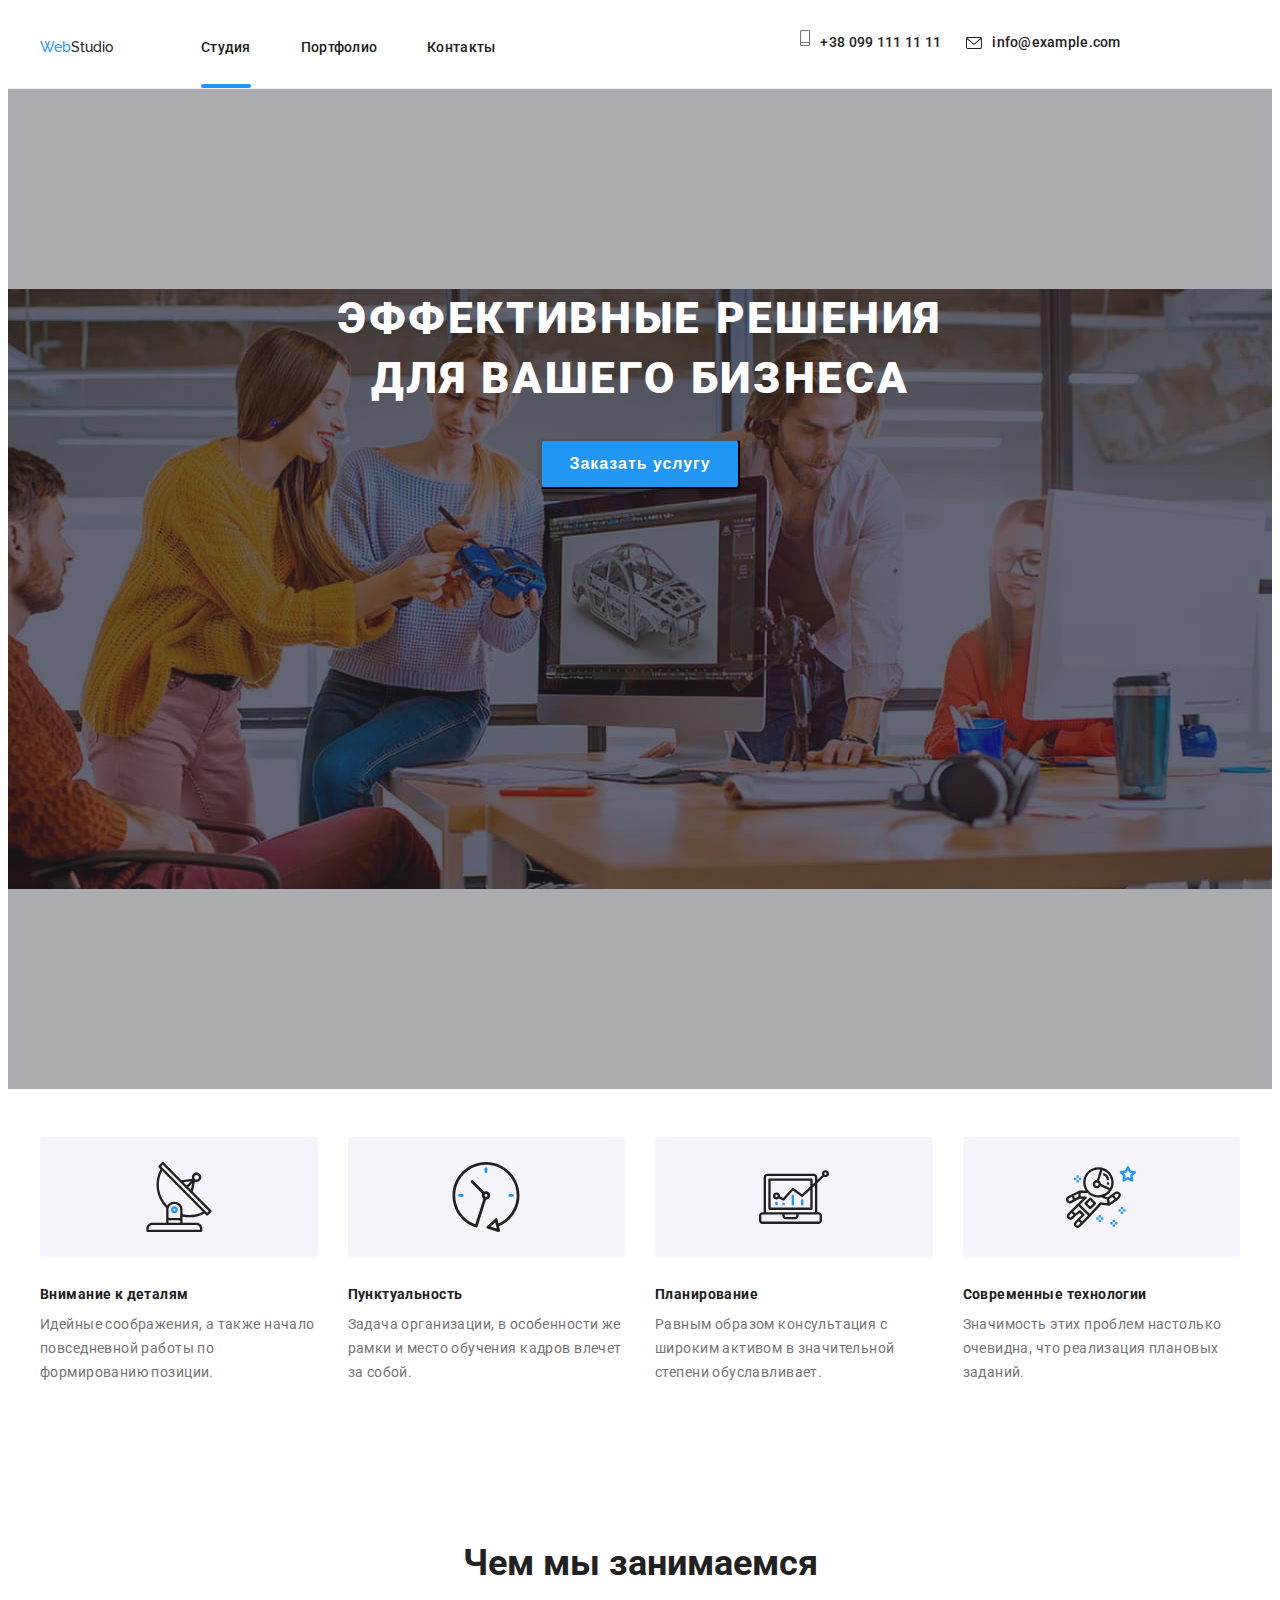
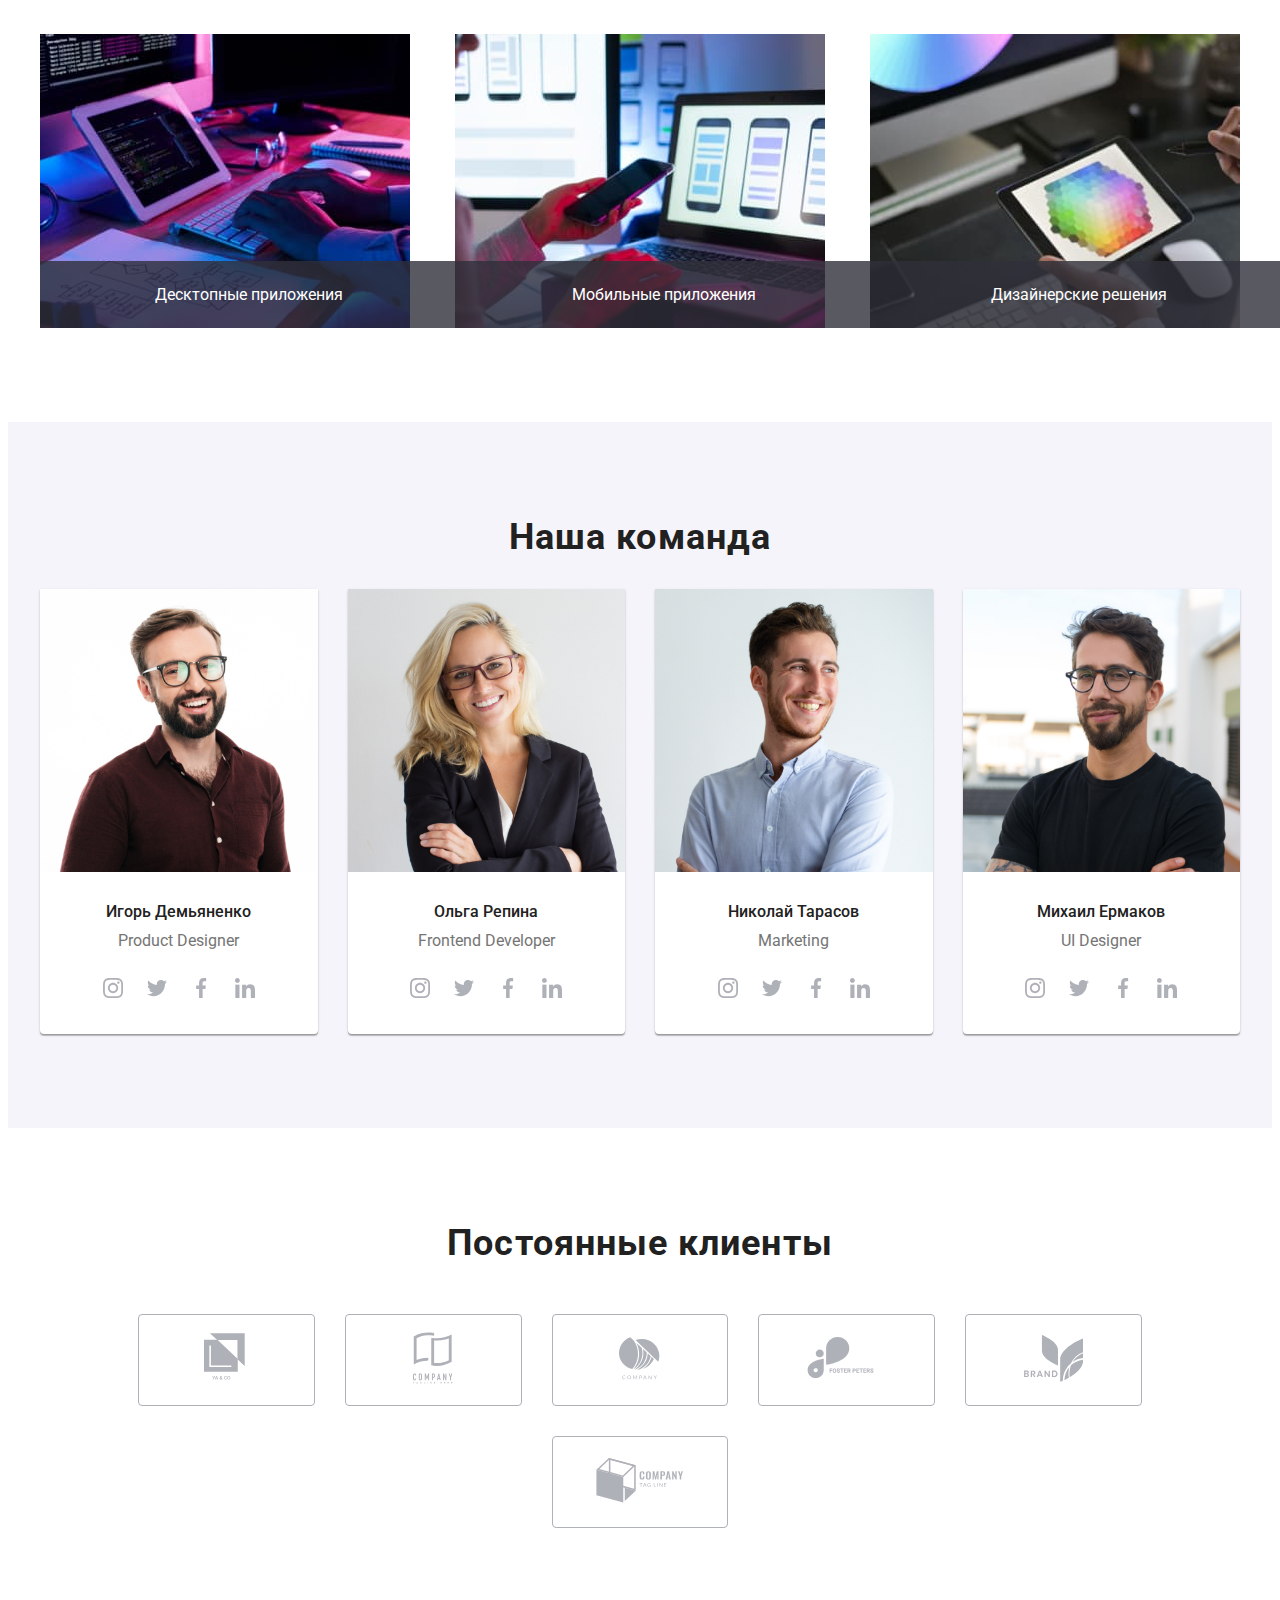
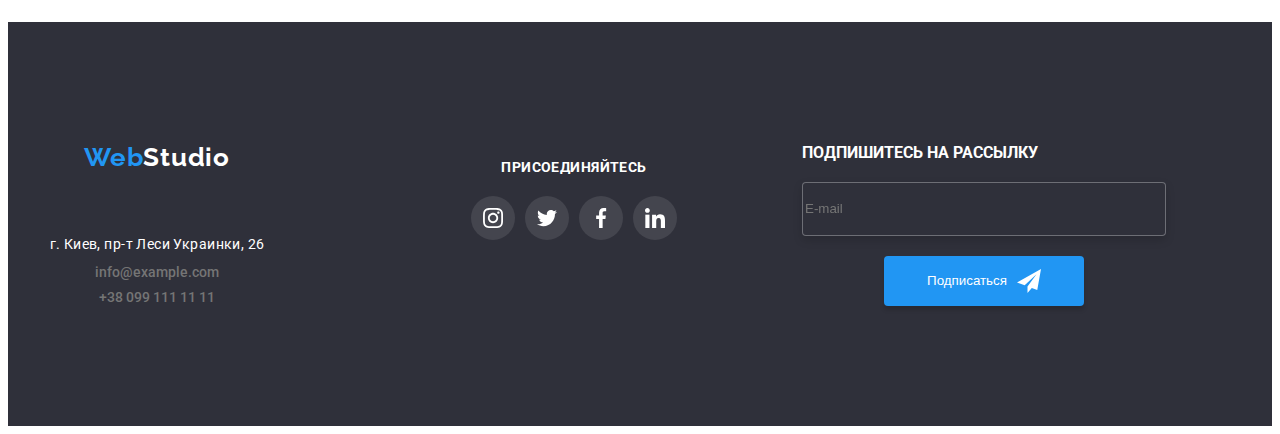
==== index.html @ 6241053c "hw8" ====
<!DOCTYPE html>
<html lang="ru">

<head>
  <meta charset="UTF-8" />
  <meta name="viewport" content="width=device-width, initial-scale=1.0" />
  <title>Студия</title>
  <link rel="preconnect" href="https://fonts.gstatic.com" />
  <link href="https://fonts.googleapis.com/css2?family=Raleway:wght@700&family=Roboto:wght@400;500;700;900&display=swap"
    rel="stylesheet" />
  <link rel="stylesheet" href="https://cdnjs.cloudflare.com/ajax/libs/modern-normalize/1.0.0/modern-normalize.css"
    integrity="sha512-Zx6MlUMKSVJoQ+83OwhdILe8cSEsCzfqThJd7J/VA2UrK6Ctj85p+xzqfyuNXE5B1k25uUdmJ2OzItbBy9GHAQ=="
    crossorigin="anonymous" />
  <link rel="stylesheet" href="./css/main.min.css" />
</head>

<body class="page">
  <!--header-->
  <header class="header">
    <div class="header-wrap container">
      <nav class="site-nav">

        <a href="index.html" class="logo"><span>Web</span>Studio</a>

        <button class="mobile-menu-btn" type="button" aria-expanded="false" aria-controls="menu-container"
        data-menu-button>
        <svg width="20" height="20" aria-label="переключатель мобильного меню">
          <use class="icon-menu-close" href="./images/sprite-1.svg#icon-mobile-close"></use>
          <use class="icon-menu-open" href="./images/sprite-1.svg#icon-mobile-menu"></use>
        </svg>
      </button>

    <div class="menu-container" id="menu-container" data-menu>

        <ul class="site-nav-list">
          <li class="site-nav-link">
            <a href="./index.html" class="studio menu-link current">Студия</a>
          </li>
          <li class="site-nav-link">
            <a href="portfolio.html" class="portfolio-link menu-link">Портфолио</a>
          </li>
          <li class="site-nav-link">
            <a href="" class="contacts-link menu-link">Контакты</a>
          </li>
        </ul>
      

      <ul class="addres-list">
        <li class="addres-list-item">
          <a class="tel" href="tel:+380991111111">
            <svg class="header-icon tel" width="10px" height="16px">
              <use href="./images/sprite.svg#icon-smartphone"></use>
            </svg>
            +38 099 111 11 11
          </a>
        </li>
        <li class="addres-list-item">
          <a class="mail" href="mailto:info@example.com">
            <svg class="header-icon envelope" width="16px" height="12px">
              <use href="./images/sprite.svg#icon-envelope"></use>
            </svg>
            info@example.com
          </a>
        </li>
       
      </ul>
    </div>
  </nav>
   
    </div>

  </header>

  <!--main-->
  <main>
    <!--hero-->
    <section class="hero">
        <div class="container">
          <h1 class="hero-title">
            Эффективные решения<br />
            для вашего бизнеса
          </h1>
          <button type="button" class="button hero-btn" data-modal-open>
            Заказать услугу
          </button>
        </div>
      </section>

    <!--what we do-->
    <section class="feature-section-top">
        <div class="container">
          <ul class="feature-list">
            <li class="feature-list-item icon-antena">
              <b class="feature">Внимание к деталям</b>
              <p class="feature-text">
                Идейные соображения, а также начало повседневной работы по
                формированию позиции.
              </p>
            </li>
            <li class="feature-list-item icon-clock">
              <b class="feature">Пунктуальность</b>
              <p class="feature-text">
                Задача организации, в особенности же рамки и место обучения
                кадров влечет за собой.
              </p>
            </li>
            <li class="feature-list-item icon-diagram">
              <b class="feature">Планирование</b>
              <p class="feature-text">
                Равным образом консультация с широким активом в значительной
                степени обуславливает.
              </p>
            </li>
            <li class="feature-list-item icon-astronaut">
              <b class="feature">Современные технологии</b>
              <p class="feature-text">
                Значимость этих проблем настолько очевидна, что реализация
                плановых заданий.
              </p>
            </li>
          </ul>
        </div>
      </section>

      <section class="feature-section">
        <div class="container">
          <h2 class="what-we-do">Чем мы занимаемся</h2>
          <div class="img-box">
            <div class="img-wrapper">
              <img src="./images/img1.jpg" alt="разработка сайта" width="370" />
              <p class="img-box-text">Десктопные приложения</p>
            </div>
            <div class="img-wrapper">
              <img src="./images/img2.jpg" alt="выбор оформления" width="370" />
              <p class="img-box-text">Мобильные приложения</p>
            </div>
            <div class="img-wrapper">
              <img
                src="./images/img3.jpg"
                alt="выбор цвета на планшете"
                width="370"
              />
              <p class="img-box-text">Дизайнерские решения</p>
            </div>
          </div>
        </div>
      </section>

    <!--our team-->
    <section class="our-team">
      <div class="container">
        <h2 class="our-team-title">Наша команда</h2>
        <ul class="our-team-list">
          <li class="list-item">
            <div class="card">
              <img class="card-img"
              srcset="./images/Igor@1x.jpg 1x, 
            ./images/Igor@2x.jpg 2x" 
            src="./images/Igor@1x.jpg"
                alt="Игорь Демьяненко" width="450" />
              <h3 class="member-name">Игорь Демьяненко</h3>
              <p class="member-job">Product Designer</p>
              
              <ul class="social-list">
                <li class="social-list-item">
                  <a class="social-list-link" href="">
                    <svg class="social-link-icon">
                      <use href="./images/sprite.svg#icon-instagram"></use>
                    </svg>
                  </a>
                </li>
                <li class="social-list-item">
                  <a class="social-list-link" href="">
                    <svg class="social-link-icon">
                      <use href="./images/sprite.svg#icon-twitter"></use>
                    </svg>
                  </a>
                </li>
                <li class="social-list-item">
                  <a class="social-list-link" href=""><svg class="social-link-icon">
                      <use href="./images/sprite.svg#icon-facebook"></use>
                    </svg>
                  </a>
                </li>
                <li class="social-list-item">
                  <a class="social-list-link" href="">
                    <svg class="social-link-icon">
                      <use href="./images/sprite.svg#icon-linkedin"></use>
                    </svg>
                  </a>
                </li>
              </ul>
            </div>
          </li>

          <li class="list-item">
            <div class="card">
              <img class="card-img" srcset="./images/Olga@1x.jpg 1x, 
            ./images/Olga@2x.jpg 2x" src="./images/Olga@1x.jpg" alt="Ольга Репина" width="450" />
              <h3 class="member-name">Ольга Репина</h3>
              <p class="member-job">Frontend Developer</p>
              <ul class="social-list">
                <li class="social-list-item">
                  <a class="social-list-link" href="">
                    <svg class="social-link-icon">
                      <use href="./images/sprite.svg#icon-instagram"></use>
                    </svg>
                  </a>
                </li>
                <li class="social-list-item">
                  <a class="social-list-link" href="">
                    <svg class="social-link-icon">
                      <use href="./images/sprite.svg#icon-twitter"></use>
                    </svg>
                  </a>
                </li>
                <li class="social-list-item">
                  <a class="social-list-link" href=""><svg class="social-link-icon">
                      <use href="./images/sprite.svg#icon-facebook"></use>
                    </svg>
                  </a>
                </li>
                <li class="social-list-item">
                  <a class="social-list-link" href="">
                    <svg class="social-link-icon">
                      <use href="./images/sprite.svg#icon-linkedin"></use>
                    </svg>
                  </a>
                </li>
              </ul>
            </div>
          </li>

          <li class="list-item">
            <div class="card">
              <img class="card-img" srcset="./images/Nikolai@1x.jpg 1x, 
            ./images/Nikolai@2x.jpg 2x"  src="./images/Nikolai@1x.jpg" alt="Николай Тарасов" width="450" />
              <h3 class="member-name">Николай Тарасов</h3>
              <p class="member-job">Marketing</p>
              <ul class="social-list">
                <li class="social-list-item">
                  <a class="social-list-link" href="">
                    <svg class="social-link-icon">
                      <use href="./images/sprite.svg#icon-instagram"></use>
                    </svg>
                  </a>
                </li>
                <li class="social-list-item">
                  <a class="social-list-link" href="">
                    <svg class="social-link-icon">
                      <use href="./images/sprite.svg#icon-twitter"></use>
                    </svg>
                  </a>
                </li>
                <li class="social-list-item">
                  <a class="social-list-link" href=""><svg class="social-link-icon">
                      <use href="./images/sprite.svg#icon-facebook"></use>
                    </svg>
                  </a>
                </li>
                <li class="social-list-item">
                  <a class="social-list-link" href="">
                    <svg class="social-link-icon">
                      <use href="./images/sprite.svg#icon-linkedin"></use>
                    </svg>
                  </a>
                </li>
              </ul>
            </div>
          </li>
          <li class="list-item">
            <div class="card">
              <img class="card-img" srcset="./images/Mikhail@1x.jpg 1x, 
            ./images/Mikhail@2x.jpg 2x"  src="./images/Mikhail@1x.jpg" alt="Михаил Ермаков" width="450" />
              <h3 class="member-name">Михаил Ермаков</h3>
              <p class="member-job">UI Designer</p>
              <ul class="social-list">
                <li class="social-list-item">
                  <a class="social-list-link" href="">
                    <svg class="social-link-icon">
                      <use href="./images/sprite.svg#icon-instagram"></use>
                    </svg>
                  </a>
                </li>
                <li class="social-list-item">
                  <a class="social-list-link" href="">
                    <svg class="social-link-icon">
                      <use href="./images/sprite.svg#icon-twitter"></use>
                    </svg>
                  </a>
                </li>
                <li class="social-list-item">
                  <a class="social-list-link" href=""><svg class="social-link-icon">
                      <use href="./images/sprite.svg#icon-facebook"></use>
                    </svg>
                  </a>
                </li>
                <li class="social-list-item">
                  <a class="social-list-link" href="">
                    <svg class="social-link-icon">
                      <use href="./images/sprite.svg#icon-linkedin"></use>
                    </svg>
                  </a>
                </li>
              </ul>
            </div>
          </li>
        </ul>
      </div>
    </section>

    <!-- our clients -->
    <section class="our-clients">
        <div class="container">
          <h2 class="our-clients-title">Постоянные клиенты</h2>
          <ul class="our-clients-list">
            <li class="our-clients-item">
              <a class="our-clients-link" href="">
                <svg class="our-client-icon logo1" width="45" height="50">
                  <use href="./images/sprite.svg#icon-logo-1"></use>
                </svg>
              </a>
            </li>
            <li class="our-clients-item">
              <a class="our-clients-link" href="">
                <svg class="our-client-icon logo2" width="40" height="52">
                  <use href="./images/sprite.svg#icon-logo-2"></use>
                </svg>
              </a>
            </li>
            <li class="our-clients-item">
              <a class="our-clients-link" href="">
                <svg class="our-client-icon logo3" width="41" height="43">
                  <use href="./images/sprite.svg#icon-logo-3"></use>
                </svg>
              </a>
            </li>
            <li class="our-clients-item">
              <a class="our-clients-link" href="">
                <svg class="our-client-icon logo4" width="80" height="42">
                  <use href="./images/sprite.svg#icon-logo-4"></use>
                </svg>
              </a>
            </li>
            <li class="our-clients-item">
              <a class="our-clients-link" href="">
                <svg class="our-client-icon logo5" width="59" height="47">
                  <use href="./images/sprite.svg#icon-logo-5"></use>
                </svg>
              </a>
            </li>
            <li class="our-clients-item">
              <a class="our-clients-link" href="">
                <svg class="our-client-icon logo6" width="88" height="45">
                  <use href="./images/sprite.svg#icon-logo-6"></use>
                </svg>
              </a>
            </li>
          </ul>
        </div>
      </section>
    </main>

    <!--footer-->
    <footer class="footer">
      <div class="container">
        
      <div class="wrapper-for-tablet">
          <div class="left-side">
          <a href="index.html" class="footer logo"><span>Web</span>Studio</a>
          <ul class="addres-list-footer">
            <li class="direction">г. Киев, пр-т Леси Украинки, 26</li>
            <li><a class="footer-mail" href="mailto:info@example.com">info@example.com</a></li>
            <li><a class="footer-tel" href="tel:+380991111111">+38 099 111 11 11</a></li>
          </ul>
        </div>
        <div class="right-side">
          <b class="join-us">присоединяйтесь</b>
          <ul class="social-list bottom">
            <li class="social-list-item bottom">
              <a class="social-list-link bottom" href="">
                <svg class="social-link-icon bottom">
                  <use href="./images/sprite.svg#icon-instagram"></use>
                </svg>
              </a>
            </li>
            <li class="social-list-item bottom">
              <a class="social-list-link bottom" href="">
                <svg class="social-link-icon bottom">
                  <use href="./images/sprite.svg#icon-twitter"></use>
                </svg>
              </a>
            </li>
            <li class="social-list-item bottom">
              <a class="social-list-link bottom" href=""
                ><svg class="social-link-icon bottom">
                  <use href="./images/sprite.svg#icon-facebook"></use>
                </svg>
              </a>
            </li>
            <li class="social-list-item bottom">
              <a class="social-list-link bottom" href="">
                <svg class="social-link-icon bottom">
                  <use href="./images/sprite.svg#icon-linkedin"></use>
                </svg>
              </a>
            </li>
          </ul>
        </div>
      </div>

        <form action="" class="footer-form">
          <div class="footer-form-wrapper">
            <b class="footer-form-slogan">Подпишитесь на рассылку</b>
            <input type="mail" class="footer-form-email" placeholder="E-mail" />
         
            <button type="submit" class="subscribe-btn">
            <span>Подписаться</span>
            <svg class="icon-send" width="24" height="24">
              <use href="./images/sprite-1.svg#icon-footer-send"></use>
            </svg>
          </button>
          </div>
        </form>
      </div>
    </footer>

    <div class="backdrop is-hidden" data-modal>
      <div class="modal">
         <button type="button" class="close-btn" data-modal-close>
          <svg width="18" height="18">
            <use href="./images/sprite.svg#icon-close-black"></use>
          </svg>
        </button>
          
          <form class="modal-form" autocomplete="off">
              <b class="modal-text">Оставьте свои данные, мы вам перезвоним</b>
              <label class="modal-field">
                  <span class="modal-label">Имя</span>
                  <span class="modal-input-wrapper">
                      <input class="modal-input" type="text" name="name">
                      <svg class="modal-form-icon">
                        <use href="./images/sprite.svg#icon-modal-person"></use>
                      </svg>
                  </span>
              </label>
              <label class="modal-field">
                  <span class="modal-label">Телефон</span>
                  <span class="modal-input-wrapper">
                      <input class="modal-input" type="tel" name="tel">
                      <svg class="modal-form-icon">
                          <use href="./images/sprite.svg#icon-modal-phone"></use>

                      </svg>
                  </span>
              </label>
              <label class="modal-field">
                  <span class="modal-label">Почта</span>
                  <span class="modal-input-wrapper">
                      <input class="modal-input" type="email" name="email">
                      <svg class="modal-form-icon">
                          <use href="./images/sprite.svg#icon-modal-email"></use>
                     </svg>
                  </span> 
              </label>
              <label class="modal-field-comment">
                  <span class="modal-label">Комментарий</span>
                  <textarea class="modal-input comment" name="comment" placeholder="Введите текст"></textarea>
              </label>
              <label class="modal-field-policy">
                  <input class="modal-input-policy" type="checkbox" name="policy" value="accept-policy">
                  <span class="check-box"></span>
                  <span class="modal-label-policy">Соглашаюсь с рассылкой и принимаю <a class="modal-link-policy" href="">Условия договора</a></span>
              </label>
              <button class="modal-form-btn btns" type="submit">Отправить</button>
          </form>
      </div>
  </div>

    <!-- <div class="backdrop is-hidden" data-modal>
      <div class="modal">
        <button type="button" class="close-btn" data-modal-close>
          <svg width="18" height="18">
            <use href="./images/sprite.svg#icon-close-black"></use>
          </svg>
        </button>

        <form action="" class="modal-form" autocomplete="off">
          <b class="modal-form-slogan"
            >Оставьте свои данные, мы вам перезвоним</b
          >
          <label class="modal-form-field">
            Имя
            <span class="modal-form-input-wrapper">
              <input type="text" name="user-name" class="modal-form-input" />
              <svg class="modal-form-icon" width="18" height="18">
                <use href="./images/sprite.svg#icon-modal-person"></use>
              </svg>
            </span>
          </label>
          <label class="modal-form-field">
            Телефон
            <span class="modal-form-input-wrapper">
              <input type="tel" name="user-tel" class="modal-form-input" />
              <svg class="modal-form-icon" width="18" height="18">
                <use href="./images/sprite.svg#icon-modal-phone"></use>
              </svg>
            </span>
          </label>
          <label class="modal-form-field">
            Почта
            <span class="modal-form-input-wrapper">
              <input type="mail" class="modal-form-input" />
              <svg class="modal-form-icon" width="18" height="18">
                <use href="./images/sprite.svg#icon-modal-email"></use>
              </svg>
            </span>
          </label>
          <label class="modal-form-field">
            Комментарий
            <textarea
              class="modal-form-message"
              name="user-message"
              placeholder="Введите текст"
            ></textarea>
          </label>

          <input
            id="user-policy"
            type="checkbox"
            name="user-policy"
            value="accept-policy"
            class="modal-form-policy visually-hidden"
          />
          <label for="user-policy" class="modal-form-policy-text"
            >Соглашаюсь с рассылкой и принимаю
            <a href="" class="policy-text">Условия договора</a>
          </label>

          <button class="modal-form-btn" type="submit">Отправить</button>
        </form>
      </div>
    </div> -->

    <script src="./js/modal.js"></script>
    <script src="./js/menu.js"></script>
</body>

</html>
---- css/main.min.css ----
.container{width:100%;padding-left:15px;padding-right:15px}@media screen and (min-width: 480px){.container{width:768;padding-left:15px;padding-right:15px}}@media screen and (min-width: 768px){.container{width:768;padding-left:15px;padding-right:15px}}@media screen and (min-width: 1200px){.container{width:1200px;padding:0 15px;margin:0 auto}}ul,ol{list-style:none;margin:0;padding:0}a{text-decoration:none}h1,h2,h3,h4,h5,h6,p{margin:0;padding:0}img{display:block;max-width:100%;height:auto}:root{--primary-text-color: #757575;--title-text-color: #212121;--accent-color: #2196f3;--white-color: #ffffff;--projects-list-gap: 30px}body{background-color:var(--white-color);color:var(--primary-text-color);font-family:'Roboto'}.header{position:relative;border-bottom:1px solid #ececec}.logo>span{color:var(--accent-color)}.logo{color:#000000;font-family:Raleway;font-weight:700;font-size:26px;line-height:1.19}.site-nav{display:flex;align-items:center;min-height:60px}.site-nav a{position:relative;color:var(--title-text-color);font-weight:500;font-size:14px;line-height:1.14;transition-property:color;transition-duration:250ms;transition-timing-function:cubic-bezier(0.4, 0, 0.2, 1)}.mobile-menu-btn{display:inline-flex;padding:0;border:none;background-color:transparent;color:#000000;transition:color 250ms cubic-bezier(0.4, 0, 0.2, 1)}.mobile-menu-btn:hover .icon-close,.mobile-menu-btn:focus .icon-close,.mobile-menu-btn:hover .icon-menu,.mobile-menu-btn:focus .icon-menu{color:var(--accent-text-color)}.mobile-menu-btn .icon-close{display:none}@media screen and (min-width: 768px){.mobile-menu-btn{display:none}}.icon-menu-close,.icon-menu-open{fill:currentColor}.mobile-menu-btn{display:inline-flex;margin:0;padding:0;border:none;background-color:transparent;width:40px;height:40px;align-items:center;outline:none;margin-left:auto}.mobile-menu-btn .icon-menu-close{display:none}.mobile-menu-btn.is-open .icon-menu-close{display:block}.mobile-menu-btn.is-open .icon-menu-open{display:none}@media screen and (min-width: 320px) and (max-width: 767px){.site-nav{justify-content:space-between}.menu-container{padding-top:60px;padding-bottom:60px;text-align:center;background-color:#ffffff;box-shadow:0px 4px 8px rgba(0,0,0,0.04),0px 2px 4px rgba(0,0,0,0.08),0px 1px 3px rgba(0,0,0,0.16);display:none;position:absolute;z-index:1;top:100%;left:0;width:100%}.menu-container.is-open{display:block}.site-nav-list{padding-bottom:60px}.site-nav-link:not(:last-child){margin-bottom:40px}}.addres-list,.site-nav-list{font-weight:500;font-size:18px;line-height:1.167;letter-spacing:0.02em}.menu-link{position:relative;display:block;color:var(--primary-text-color);transition:color 250ms cubic-bezier(0.4, 0, 0.2, 1)}.menu-link:hover,.menu-link:focus{color:var(--accent-color)}@media screen and (min-width: 768px){.tel{margin-bottom:10px}}.mail,.tel{font-style:normal;display:flex;align-items:center;justify-content:center;color:var(--primary-text-color);transition:color 250ms cubic-bezier(0.4, 0, 0.2, 1)}.mail:hover,.mail:focus,.tel:hover,.tel:focus{color:var(--accent-color)}.header-icon{display:inline-block;fill:currentColor;margin-right:10px}.current{display:inline-block;padding-bottom:12px;color:var(--accent-color)}.current::after{content:"";display:block;position:absolute;bottom:0;width:100%;height:4px;border-radius:2px;background-color:var(--accent-text-color)}.mail:hover,.mail:focus,.tel:hover,.tel:focus{outline:none;fill:var(--accent-color);color:var(--accent-color)}@media screen and (min-width: 768px){.mobile-menu-btn{display:none}.menu-container{display:flex}.logo{margin-right:88px}.site-nav-list{display:flex;align-items:center;font-size:14px;line-height:1.14;margin-right:84px}.addres-list{display:flex;align-items:center;flex-direction:column;align-content:center;font-size:12px;line-height:1.167}.mail{margin-bottom:10px}.site-nav-link:not(:last-child){margin-right:50px}.menu-link{padding-top:32px;padding-bottom:32px}}@media screen and (min-width: 1200px){.logovv{margin-right:93px}.site-nav-list{margin-right:305px}.addres-list-item:not(:last-child){margin-right:25px}.addres-list{align-items:center;flex-direction:row;font-size:14px;line-height:1.14}.contacts-header-link:first-child{margin-bottom:0px;margin-right:30px}}.current.menu-link::after{content:'';position:absolute;left:0;bottom:0;display:block;width:100%;height:4px;background-color:var(--accent-color);border-radius:2px;transition:opacity 250ms cubic-bezier(0.4, 0, 0.2, 1)}.hero{min-height:400px;padding:118px 0;background-image:linear-gradient(to right, rgba(47,48,58,0.4), rgba(47,48,58,0.4)),url("../images/mobile-bg-img-hero.jpg");background-repeat:no-repeat;background-position:center}@media screen and (min-width: 768px){.hero{min-height:400px;padding:118px 0;background-image:linear-gradient(to right, rgba(47,48,58,0.4), rgba(47,48,58,0.4)),url("../images/tablet-bg-img-hero.jpg");background-repeat:no-repeat;background-position:center}}@media screen and (min-width: 1200px){.hero{max-width:1600px;min-height:600px;padding:200px 0;margin-left:auto;margin-right:auto;background-image:linear-gradient(to right, rgba(47,48,58,0.4), rgba(47,48,58,0.4)),url("../images/bg-img-hero.jpg");background-repeat:no-repeat;background-position:center}}.hero-title{font-family:Roboto;font-weight:900;font-size:26px;line-height:1.62;color:var(--white-color);text-align:center;letter-spacing:0.06em;text-transform:uppercase}@media screen and (min-width: 1200px){.hero-title{font-size:44px;line-height:1.36}}.button.hero-btn{display:block;width:200px;height:50px;color:var(--white-color);margin:0 auto;margin-top:30px;font-weight:700;font-size:16px;line-height:1.87;text-align:center;letter-spacing:0.06em;background:#2196f3;box-shadow:0px 4px 4px rgba(0,0,0,0.15);border-radius:4px}.feature-section-top{padding-top:48px;padding-bottom:60px}@media screen and (max-width: 1199px){.feature-section{display:none}}@media screen and (min-width: 768px){.feature-list{display:flex;flex-wrap:wrap}}.feature{display:block;text-align:center;min-height:16px;color:var(--title-text-color);font-weight:700;font-size:14px;line-height:1.14;letter-spacing:0.03em}@media screen and (min-width: 768px){.feature{text-align:left}}.feature-text{min-height:75px;font-size:14px;line-height:1.71;letter-spacing:0.03em;margin-top:10px}.feature-list-item{width:450px}@media screen and (min-width: 768px){.feature-list-item{width:calc((100% - 2 * 30px) / 2)}}@media screen and (min-width: 1200px){.feature-list-item{width:calc((100% - 3 * 30px) / 4)}}@media screen and (min-width: 768px){.feature-list-item:not(:last-child){margin-right:30px}}@media screen and (max-width: 767px){.feature-list-item:not(:last-child){margin-bottom:30px}}.feature-list-item::before{display:block;content:'';height:120px;background-color:#f5f4fa;border-radius:4px;margin-bottom:30px;background-position:center;background-repeat:no-repeat}.feature-list-item.icon-antena::before{background-image:url(../images/antenna.svg);background-size:70px}.feature-list-item.icon-clock::before{background-image:url(../images/clock.svg);background-size:70px}.feature-list-item.icon-diagram::before{background-image:url(../images/diagram.svg);background-size:70px}.feature-list-item.icon-astronaut::before{background-image:url(../images/astronaut.svg);background-size:70px}.feature-section{padding:94px 0}.what-we-do{color:var(--title-text-color);font-weight:700;font-size:36px;line-height:1.17;margin-bottom:50px;min-width:376px;text-align:center}.img-box{display:flex;justify-content:space-between}.img-wrapper{position:relative}.img-box-text{position:absolute;width:100%;padding:24px;bottom:0%;left:0%;background-color:rgba(47,48,58,0.8);color:var(--white-color);text-align:center}.card{margin-left:auto;margin-right:auto;background-color:#ffffff;box-shadow:0px 1px 3px rgba(0,0,0,0.12),0px 1px 1px rgba(0,0,0,0.14),0px 2px 1px rgba(0,0,0,0.2);border-radius:0px 0px 4px 4px;padding-bottom:24px}@media screen and (min-width: 768px){.our-team-list{display:flex;flex-wrap:wrap;margin-right:-30px;margin-bottom:-30px}}@media screen and (min-width: 768px){.list-item{width:calc((100% - 2 * 30px) / 2)}}@media screen and (min-width: 1200px){.list-item{width:calc((100% - 4 * 30px) / 4)}}.list-item:not(:last-child){margin-bottom:30px}@media screen and (min-width: 768px){.list-item:not(:last-child){margin-right:30px}}.card-img{margin:0 auto}.social-list{padding:0 32px;display:flex;justify-content:center}.social-list-link{display:flex;justify-content:center;align-items:center;width:44px;height:44px;border-radius:50%;transition-property:background-color;transition-duration:250ms;transition-timing-function:cubic-bezier(0.4, 0, 0.2, 1)}.social-list-link:hover,.social-list-link:focus{background-color:var(--accent-color)}.social-list-link:hover .social-link-icon,.social-list-link:focus .social-link-icon{fill:var(--white-color)}.social-link-icon{fill:#afb1b8;width:20px;height:20px}.our-team{padding:60px 0;background-color:#f5f4fa}@media screen and (min-width: 1200px){.our-team{padding:94px 0}}.our-team-title{font-weight:700;font-size:28px;line-height:1.18;text-align:center;letter-spacing:0.03em;color:var(--title-text-color);margin-bottom:30px}@media screen and (min-width: 1200px){.our-team-title{font-size:36px;line-height:1.18}}.member-name{margin-top:30px;text-align:center;color:var(--title-text-color);font-weight:500;font-size:16px;line-height:1.19}.member-job{margin-top:10px;margin-bottom:16px;text-align:center;font-weight:400;font-size:16px;line-height:1.19}.our-clients{padding:60px 0}@media screen and (min-width: 1200px){.our-clients{padding:94px 0}}.our-clients-title{font-weight:700;font-size:28px;line-height:1.18;text-align:center;letter-spacing:0.03em;color:var(--title-text-color);margin-bottom:30px}@media screen and (min-width: 1200px){.our-clients-title{font-size:36px;line-height:1.17;margin-bottom:50px}}.our-client-icon{fill:#afb1b8;transition:fill 250ms cubic-bezier(0.4, 0, 0.2, 1)}.our-clients-item{margin-top:30px;margin-left:30px;display:flex;justify-content:center;align-items:center;width:calc((100% - 2 * 30px) / 2);height:90px;border:1px solid #afb1b8;border-radius:4px;transition:border 250ms cubic-bezier(0.4, 0, 0.2, 1)}.our-clients-item:hover,.our-clients-item:focus{border:1px solid var(--accent-color);outline:none}@media screen and (min-width: 768px){.our-clients-item{width:calc((100% - 3 * 30px) / 3)}}@media screen and (min-width: 1200px){.our-clients-item{width:calc((100% - 6 * 30px) / 6)}}.our-clients-item:hover .our-client-icon,.our-clients-item:focus .our-client-icon{fill:var(--accent-color)}.our-client-icon{transition:fill 250ms cubic-bezier(0.4, 0, 0.2, 1)}.our-clients-list{display:flex;flex-wrap:wrap;align-items:center;justify-content:center;margin-top:-30px;margin-left:-30px}.our-clients-link{transition:border 250ms cubic-bezier(0.4, 0, 0.2, 1)}.our-clients-link:hover,.our-clients-link:focus{outline:none}.our-clients-link:hover .our-client-icon,.our-clients-link:focus .our-client-icon{fill:var(--accent-color)}.footer{background-color:#2f303a;padding:60px 0;width:100%}.footer .logo{display:block;text-align:center;color:var(--white-color);font-family:Raleway;font-weight:700;font-size:24px;line-height:1.17;letter-spacing:0.03em}@media screen and (min-width: 1200px){.footer .logo{font-size:26px;line-height:1.19}}@media screen and (min-width: 1200px){.footer .container{display:flex;align-items:center;justify-items:centerr}}.direction{display:block;font-weight:400;font-size:14px;line-height:1.71;text-align:center;letter-spacing:0.03em;color:var(--white-color);margin-bottom:8px}@media screen and (min-width: 768px){.wrapper-for-tablet{display:flex;align-items:center;justify-content:center}}.addres-list-footer{margin-top:20px;margin:0 auto}.addres-list-footer a{display:block;text-align:center;color:var(--primary-text-color);font-weight:500;font-size:14px;line-height:1.14;transition-property:color;transition-duration:250ms;transition-timing-function:cubic-bezier(0.4, 0, 0.2, 1)}@media screen and (min-width: 1200px){.addres-list-footer{width:231px}}.footer-mail{margin-bottom:8px}@media screen and (min-width: 1200px){.footer-mail{margin-bottom:9px}}@media screen and (min-width: 1200px){.footer-form{display:flex;margin-left:93px}}.footer-form-slogan{display:block;text-transform:uppercase;margin-bottom:20px;color:var(--white-color)}@media screen and (max-width: 1200px){.footer-form-slogan{text-align:center}}.footer-form-wrapper{width:100%}.footer-form-email{width:450px;height:50px;display:block;border:1px solid rgba(255,255,255,0.3);filter:drop-shadow(0px 4px 4px rgba(0,0,0,0.15));border-radius:4px;background-color:#2f303a;margin:0 auto;margin-bottom:20px}@media screen and (min-width: 1200px){.footer-form-email{width:358px}}.subscribe-btn{width:200px;height:50px;background-color:var(--accent-color);box-shadow:0px 4px 4px rgba(0,0,0,0.15);border-radius:4px;margin-left:12px;margin-top:37px;color:var(--white-color);cursor:pointer;border:none;margin:0 auto;display:flex;justify-content:center;align-items:center}.icon-send{margin-left:10px}.join-us{display:block;text-align:center;font-weight:700;color:var(--white-color);font-size:14px;line-height:1.14;letter-spacing:0.03em;text-transform:uppercase;margin-bottom:20px}.left-side{margin-bottom:60px}@media screen and (min-width: 768px){.left-side{margin-right:165px}}.right-side{margin-top:12px}.social-list.bottom{display:flex;justify-content:center;margin-bottom:60px}.social-list-link.bottom{display:flex;justify-content:center;align-items:center;width:44px;height:44px;border-radius:50%;background:rgba(255,255,255,0.1)}.social-list-link.bottom:hover,.social-list-link.bottom:focus{background-color:var(--accent-color)}.social-list-link.bottom:hover .social-link-icon,.social-list-link.bottom:focus .social-link-icon{fill:var(--white-color)}.social-list-item.bottom:not(:last-child){margin-right:10px}.social-link-icon.bottom{fill:var(--white-color);width:20px;height:20px;transition-property:background-color;transition-duration:250ms;transition-timing-function:cubic-bezier(0.4, 0, 0.2, 1)}.social-link-icon:not(:last-child){margin-right:10px}.portfolio-title{display:none}.portfolio{padding:60px 0}.parts-list{display:flex;flex-wrap:wrap;margin-bottom:40px}@media screen and (min-width: 768px){.parts-list{justify-content:center}}@media screen and (min-width: 768px){.projects-list{display:flex;flex-wrap:wrap;margin-left:-30px;margin-top:-30px}}@media screen and (min-width: 768px){.project-item{width:calc((100% - 2 * 30px) / 2);margin-left:30px;margin-top:30px}}@media screen and (min-width: 1200px){.project-item{width:calc((100% - 3 * 30px) / 3)}}.project-card-link{display:inline-block;overflow:hidden;text-decoration:none;margin-left:auto;margin-right:auto;background-color:#fff;box-shadow:0px 2px 1px -1px rgba(0,0,0,0.2),0px 1px 1px 0px rgba(0,0,0,0.14),0px 1px 3px 0px rgba(0,0,0,0.12)}.project-card-link:hover,.project-card-link:focus{outline:none;box-shadow:0px 1px 1px rgba(0,0,0,0.12),0px 4px 4px rgba(0,0,0,0.06),1px 4px 6px rgba(0,0,0,0.16)}.project-card-link:hover .overlay,.project-card-link:focus .overlay{transform:translateY(0%);outline:none;box-shadow:0px 1px 1px rgba(0,0,0,0.12),0px 4px 4px rgba(0,0,0,0.06),1px 4px 6px rgba(0,0,0,0.16)}.parts-list .portfolio-btn{border-radius:4px;background-color:#f5f4fa;color:var(--title-text-color);font-weight:500;font-size:16px;line-height:1.63;cursor:pointer;padding:6px 22px;border:0}.parts-list .portfolio-btn:hover,.parts-list .portfolio-btn:focus{background-color:var(--accent-color);color:var(--white-color);outline:none}.parts-item:not(:last-child){margin-right:8px;margin-bottom:21px}.project-card-img-wrapper{display:inline-block;position:relative;overflow:hidden}.overlay{background-color:rgba(33,150,243,0.9);font-weight:400;font-size:18px;line-height:1.55;letter-spacing:0.03em;color:var(--white-color);padding:63px 24px;position:absolute;top:0;left:0;width:100%;height:100%;transition:transform 250ms cubic-bezier(0.4, 0, 0.2, 1);transform:translateY(100%)}.name-project{color:var(--title-text-color);font-weight:700;font-size:18px;line-height:2}.type-project{margin-top:4px;font-weight:400;font-size:16px;line-height:1.88;color:var(--primary-text-color);letter-spacing:0.03em}.img-wrapper{position:relative}.img-box-text{position:absolute;width:100%;padding:24px;bottom:0%;left:0%;background-color:rgba(47,48,58,0.8);color:var(--white-color);text-align:center}.project-content{padding:20px 24px;margin-left:auto;margin-right:auto;background-color:#fff;box-shadow:0px 2px 1px -1px rgba(0,0,0,0.2),0px 1px 1px 0px rgba(0,0,0,0.14),0px 1px 3px 0px rgba(0,0,0,0.12)}.backdrop{padding-top:93px;padding-left:15px;padding-right:15px;overflow-y:scroll;position:fixed;top:0;left:0;width:100vw;height:100vh;background-color:rgba(0,0,0,0.2);transition:all 250ms cubic-bezier(0.4, 0, 0.2, 1)}.backdrop.is-hidden{opacity:0;visibility:hidden;pointer-events:none}.modal{padding:40px;background-color:#ffffff;box-shadow:0px 1px 3px rgba(0,0,0,0.12),0px 1px 1px rgba(0,0,0,0.14),0px 2px 1px rgba(0,0,0,0.2);border-radius:4px}@media screen and (min-width: 768px){.modal{position:absolute;top:60%;left:50%;transform:translate(-50%, -50%);width:450px;min-height:581px}}.close-btn{position:absolute;display:flex;align-items:center;justify-content:center;top:100px;right:22px;width:30px;height:30px;border:1px solid rgba(0,0,0,0.1);border-radius:50%;cursor:pointer;background:#ffffff}@media screen and (min-width: 768px){.close-btn{top:8px;right:8px}}.close-btn:focus .modal-icon,.close-btn:hover .modal-icon{fill:var(--accent-text-color)}.is-hidden{opacity:0;visibility:hidden;pointer-events:none}.modal-form{display:flex;flex-direction:column}.modal-text{display:block;margin-bottom:12px;font-size:20px;line-height:1.15;letter-spacing:0.03em;text-align:center;color:var(--title-text-color)}.modal-field{margin-bottom:10px;transition:color 250ms cubic-bezier(0.4, 0, 0.2, 1)}@media screen and (min-width: 320px) and (max-width: 767px){.modal-field:focus-within,.modal-field-comment:focus-within{color:var(--accent-color)}}.modal-label{display:block;margin-bottom:4px;font-weight:400;font-size:12px;line-height:1.167;letter-spacing:0.01em}.modal-input-wrapper{display:block;position:relative}.modal-input{padding-left:42px;padding-top:0;padding-bottom:0;padding-right:0;width:100%;height:40px;border:1px solid rgba(33,33,33,0.2);border-radius:4px;transition:border-color 250ms cubic-bezier(0.4, 0, 0.2, 1)}.modal-input:focus{outline:none;border-color:var(--accent-color)}.modal-field-comment{margin-bottom:20px;transition:color 250ms cubic-bezier(0.4, 0, 0.2, 1)}.modal-input.comment{height:120px;padding:12px 16px;resize:none}.modal-input.comment::placeholder{font-weight:400;font-size:12px;line-height:1.167;letter-spacing:0.01em;color:rgba(117,117,117,0.5)}.modal-form-icon{position:absolute;left:12px;top:50%;transform:translateY(-50%);width:18px;height:18px;fill:currentColor;transition:fill 250ms cubic-bezier(0.4, 0, 0.2, 1)}.modal-form-icon:hover,.modal-input:focus+.modal-form-icon{fill:var(--accent-color)}.modal-field-policy{position:relative;display:flex;align-items:center;margin-bottom:30px}.modal-input-policy{position:absolute;width:1px;height:1px;margin:-1px;border:0;padding:0;clip:rect(0 0 0 0);overflow:hidden}.modal-input-policy:checked+.check-box{border-color:var(--accent-color);background-color:var(--accent-color);background-image:url(../images/modal-icon-check.png);background-size:contain;background-origin:border-box}.check-box{display:inline-block;width:16px;height:15px;margin-right:7px;border:2px solid var(--title-text-color);border-radius:4px;transition:border-color 250ms cubic-bezier(0.4, 0, 0.2, 1),background-color 250ms cubic-bezier(0.4, 0, 0.2, 1)}.modal-label-policy,.modal-link-policy{font-weight:400;font-size:12px;line-height:1.167;letter-spacing:0.03em;color:var(--title-text-color)}.modal-link-policy{text-decoration:underline;color:var(--accent-color)}.modal-form-btn{display:block;margin:0 auto;width:200px;padding:10px 55px}@media screen and (min-width: 1200px){.modal{width:528px}.modal-field-policy{justify-content:center}.modal-label-policy,.modal-link-policy{font-size:14px;line-height:1.714}}
/*# sourceMappingURL=main.min.css.map */
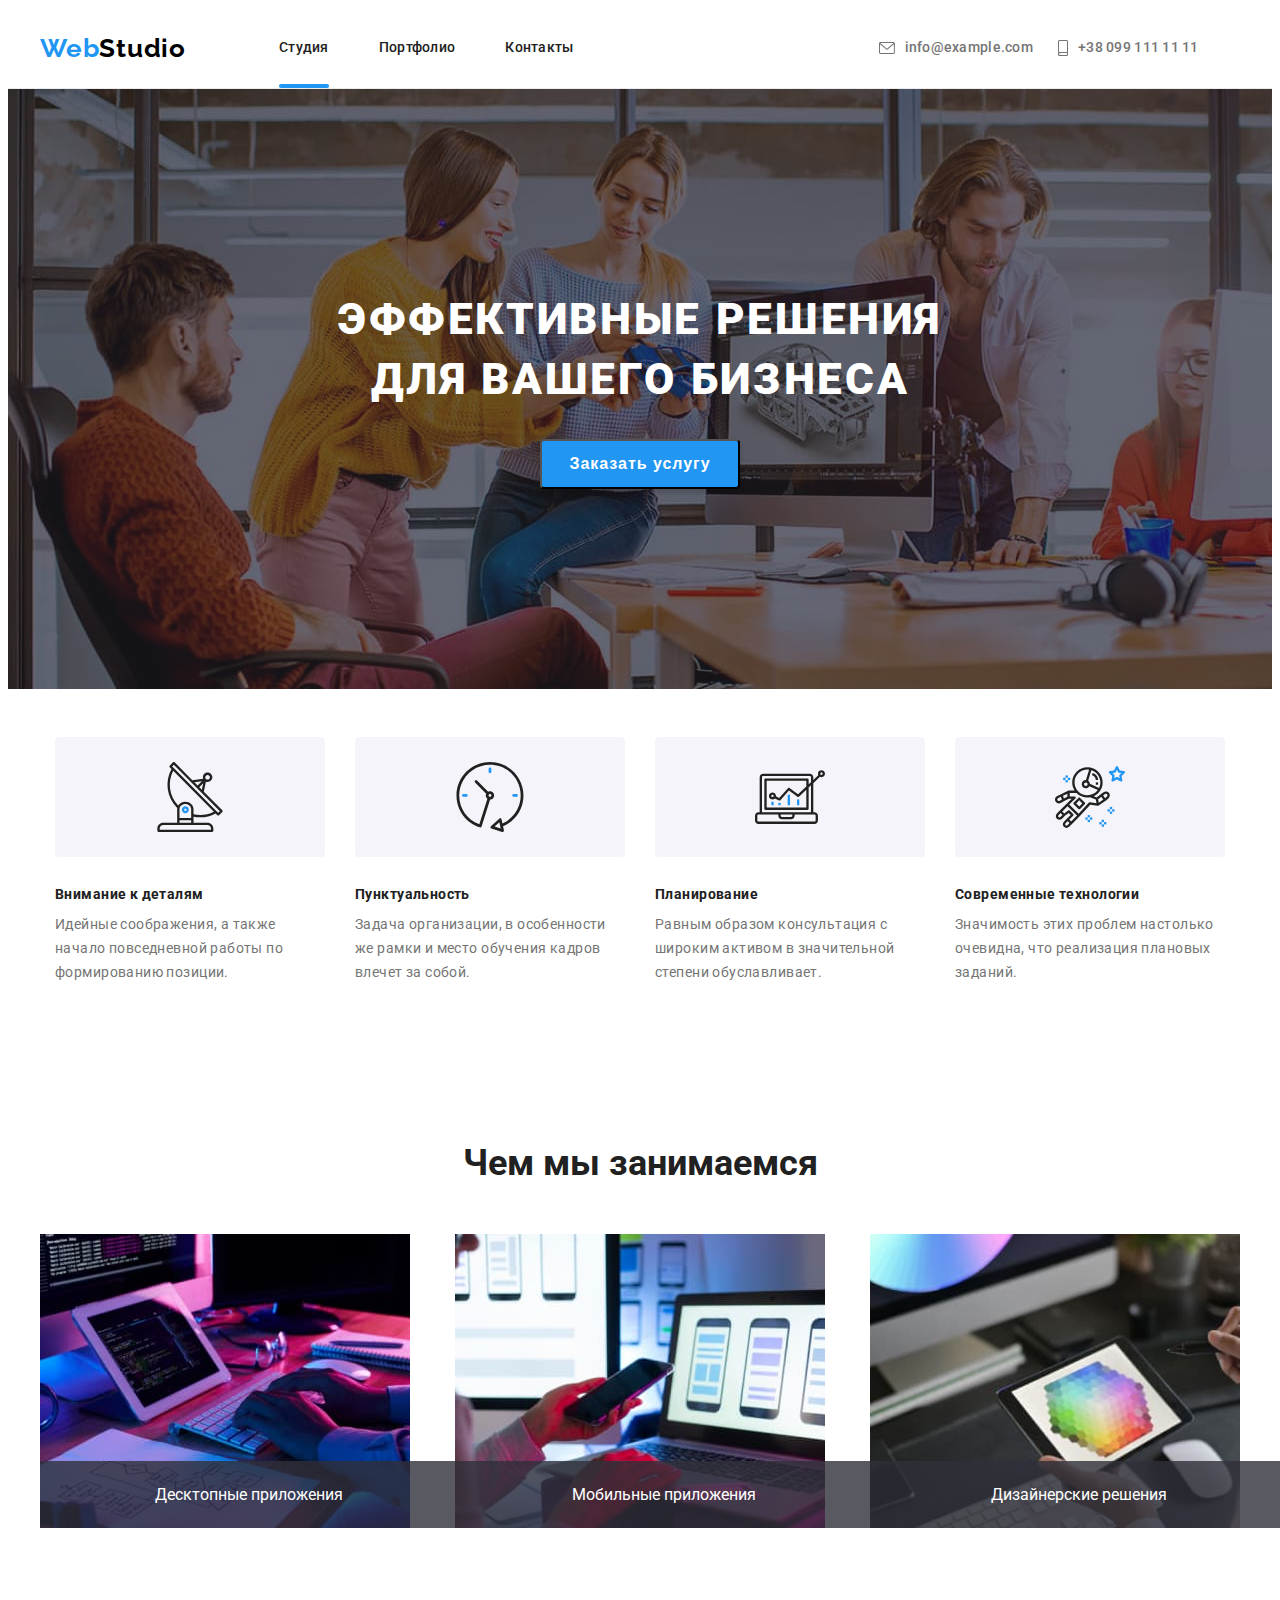
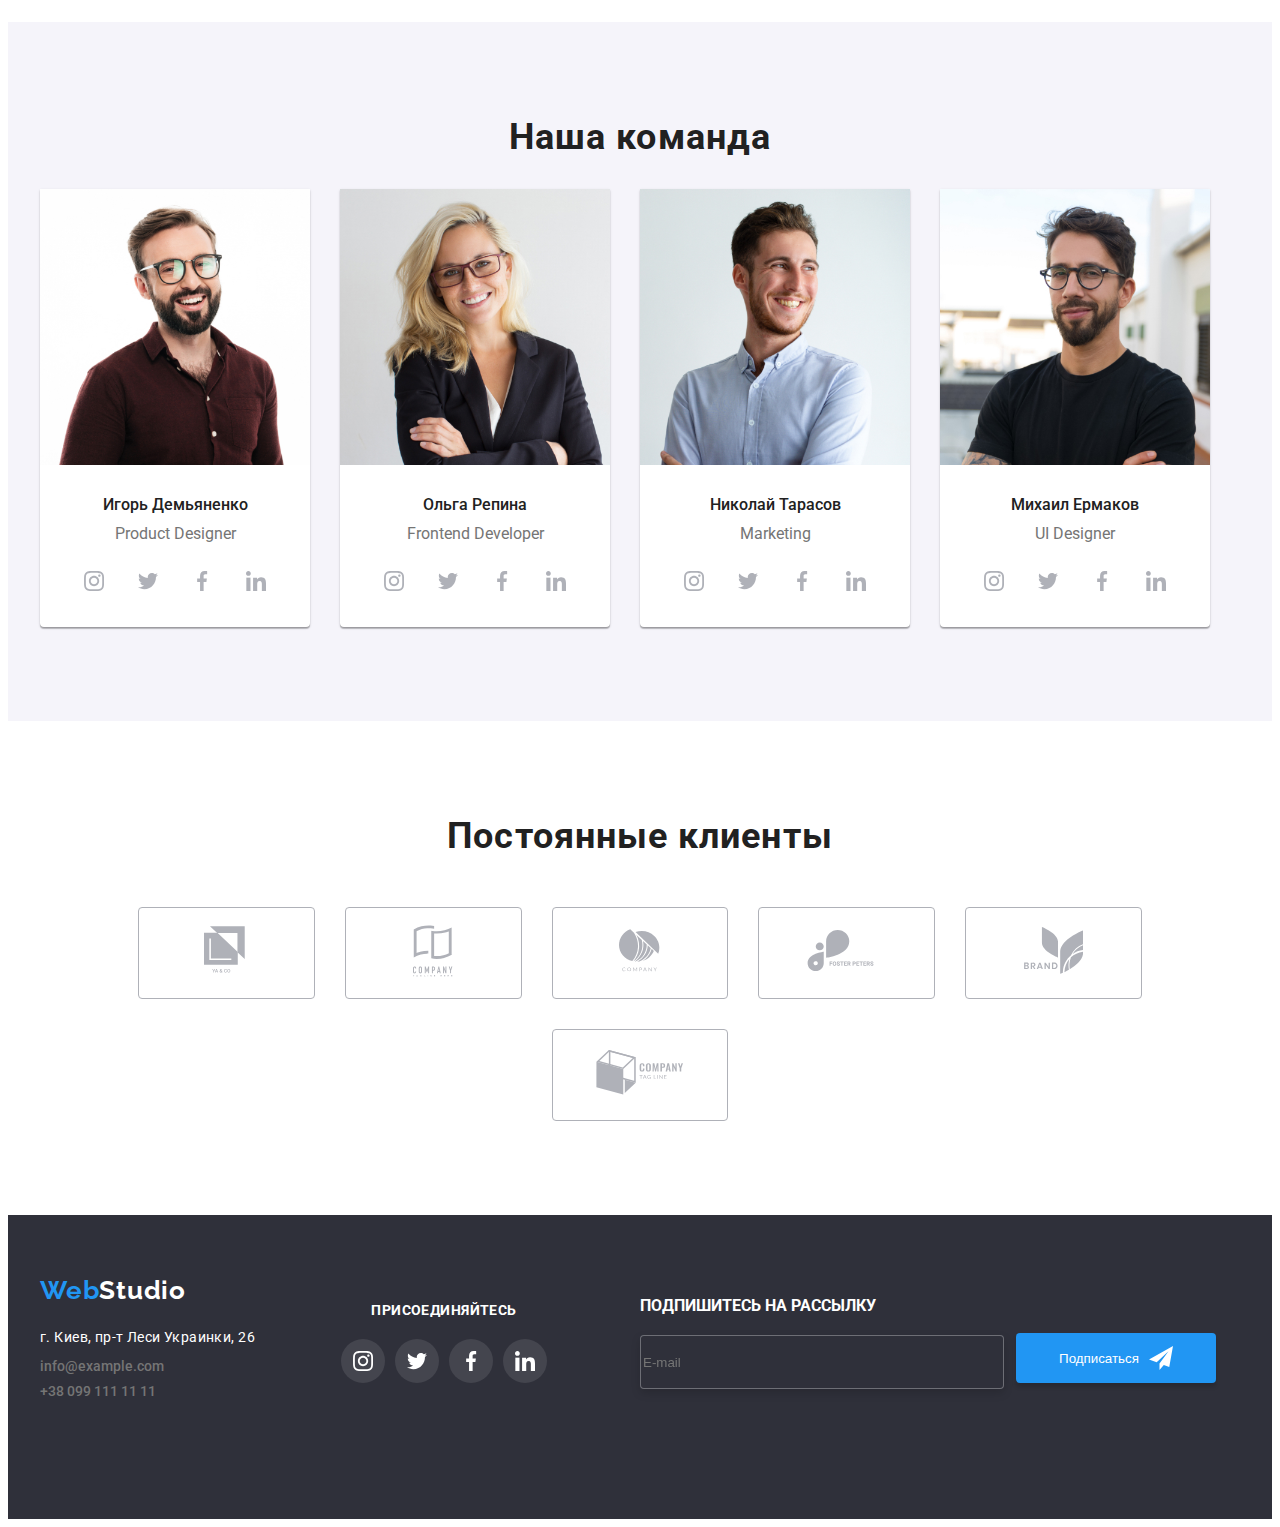
==== commit da1eebc0: "edit" ====
--- a/index.html
+++ b/index.html
@@ -47,6 +47,14 @@
 
       <ul class="addres-list">
         <li class="addres-list-item">
+          <a class="mail" href="mailto:info@example.com">
+            <svg class="header-icon envelope" width="16px" height="12px">
+              <use href="./images/sprite.svg#icon-envelope"></use>
+            </svg>
+            info@example.com
+          </a>
+        </li>
+        <li class="addres-list-item">
           <a class="tel" href="tel:+380991111111">
             <svg class="header-icon tel" width="10px" height="16px">
               <use href="./images/sprite.svg#icon-smartphone"></use>
@@ -54,15 +62,6 @@
             +38 099 111 11 11
           </a>
         </li>
-        <li class="addres-list-item">
-          <a class="mail" href="mailto:info@example.com">
-            <svg class="header-icon envelope" width="16px" height="12px">
-              <use href="./images/sprite.svg#icon-envelope"></use>
-            </svg>
-            info@example.com
-          </a>
-        </li>
-       
       </ul>
     </div>
   </nav>
@@ -367,7 +366,7 @@
         
       <div class="wrapper-for-tablet">
           <div class="left-side">
-          <a href="index.html" class="footer logo"><span>Web</span>Studio</a>
+          <a href="index.html" class="footer-logo"><span>Web</span>Studio</a>
           <ul class="addres-list-footer">
             <li class="direction">г. Киев, пр-т Леси Украинки, 26</li>
             <li><a class="footer-mail" href="mailto:info@example.com">info@example.com</a></li>
@@ -410,17 +409,20 @@
       </div>
 
         <form action="" class="footer-form">
+          
           <div class="footer-form-wrapper">
             <b class="footer-form-slogan">Подпишитесь на рассылку</b>
+            
             <input type="mail" class="footer-form-email" placeholder="E-mail" />
-         
+          </div>
+
             <button type="submit" class="subscribe-btn">
             <span>Подписаться</span>
             <svg class="icon-send" width="24" height="24">
               <use href="./images/sprite-1.svg#icon-footer-send"></use>
             </svg>
-          </button>
-          </div>
+            </button>
+          
         </form>
       </div>
     </footer>
@@ -450,10 +452,10 @@
                       <input class="modal-input" type="tel" name="tel">
                       <svg class="modal-form-icon">
                           <use href="./images/sprite.svg#icon-modal-phone"></use>
-
                       </svg>
                   </span>
               </label>
+
               <label class="modal-field">
                   <span class="modal-label">Почта</span>
                   <span class="modal-input-wrapper">
@@ -472,7 +474,7 @@
                   <span class="check-box"></span>
                   <span class="modal-label-policy">Соглашаюсь с рассылкой и принимаю <a class="modal-link-policy" href="">Условия договора</a></span>
               </label>
-              <button class="modal-form-btn btns" type="submit">Отправить</button>
+              <button class="modal-form-btn" type="submit">Отправить</button>
           </form>
       </div>
   </div>
--- a/css/main.min.css
+++ b/css/main.min.css
@@ -1,2 +1,2 @@
-.container{width:100%;padding-left:15px;padding-right:15px}@media screen and (min-width: 480px){.container{width:768;padding-left:15px;padding-right:15px}}@media screen and (min-width: 768px){.container{width:768;padding-left:15px;padding-right:15px}}@media screen and (min-width: 1200px){.container{width:1200px;padding:0 15px;margin:0 auto}}ul,ol{list-style:none;margin:0;padding:0}a{text-decoration:none}h1,h2,h3,h4,h5,h6,p{margin:0;padding:0}img{display:block;max-width:100%;height:auto}:root{--primary-text-color: #757575;--title-text-color: #212121;--accent-color: #2196f3;--white-color: #ffffff;--projects-list-gap: 30px}body{background-color:var(--white-color);color:var(--primary-text-color);font-family:'Roboto'}.header{position:relative;border-bottom:1px solid #ececec}.logo>span{color:var(--accent-color)}.logo{color:#000000;font-family:Raleway;font-weight:700;font-size:26px;line-height:1.19}.site-nav{display:flex;align-items:center;min-height:60px}.site-nav a{position:relative;color:var(--title-text-color);font-weight:500;font-size:14px;line-height:1.14;transition-property:color;transition-duration:250ms;transition-timing-function:cubic-bezier(0.4, 0, 0.2, 1)}.mobile-menu-btn{display:inline-flex;padding:0;border:none;background-color:transparent;color:#000000;transition:color 250ms cubic-bezier(0.4, 0, 0.2, 1)}.mobile-menu-btn:hover .icon-close,.mobile-menu-btn:focus .icon-close,.mobile-menu-btn:hover .icon-menu,.mobile-menu-btn:focus .icon-menu{color:var(--accent-text-color)}.mobile-menu-btn .icon-close{display:none}@media screen and (min-width: 768px){.mobile-menu-btn{display:none}}.icon-menu-close,.icon-menu-open{fill:currentColor}.mobile-menu-btn{display:inline-flex;margin:0;padding:0;border:none;background-color:transparent;width:40px;height:40px;align-items:center;outline:none;margin-left:auto}.mobile-menu-btn .icon-menu-close{display:none}.mobile-menu-btn.is-open .icon-menu-close{display:block}.mobile-menu-btn.is-open .icon-menu-open{display:none}@media screen and (min-width: 320px) and (max-width: 767px){.site-nav{justify-content:space-between}.menu-container{padding-top:60px;padding-bottom:60px;text-align:center;background-color:#ffffff;box-shadow:0px 4px 8px rgba(0,0,0,0.04),0px 2px 4px rgba(0,0,0,0.08),0px 1px 3px rgba(0,0,0,0.16);display:none;position:absolute;z-index:1;top:100%;left:0;width:100%}.menu-container.is-open{display:block}.site-nav-list{padding-bottom:60px}.site-nav-link:not(:last-child){margin-bottom:40px}}.addres-list,.site-nav-list{font-weight:500;font-size:18px;line-height:1.167;letter-spacing:0.02em}.menu-link{position:relative;display:block;color:var(--primary-text-color);transition:color 250ms cubic-bezier(0.4, 0, 0.2, 1)}.menu-link:hover,.menu-link:focus{color:var(--accent-color)}@media screen and (min-width: 768px){.tel{margin-bottom:10px}}.mail,.tel{font-style:normal;display:flex;align-items:center;justify-content:center;color:var(--primary-text-color);transition:color 250ms cubic-bezier(0.4, 0, 0.2, 1)}.mail:hover,.mail:focus,.tel:hover,.tel:focus{color:var(--accent-color)}.header-icon{display:inline-block;fill:currentColor;margin-right:10px}.current{display:inline-block;padding-bottom:12px;color:var(--accent-color)}.current::after{content:"";display:block;position:absolute;bottom:0;width:100%;height:4px;border-radius:2px;background-color:var(--accent-text-color)}.mail:hover,.mail:focus,.tel:hover,.tel:focus{outline:none;fill:var(--accent-color);color:var(--accent-color)}@media screen and (min-width: 768px){.mobile-menu-btn{display:none}.menu-container{display:flex}.logo{margin-right:88px}.site-nav-list{display:flex;align-items:center;font-size:14px;line-height:1.14;margin-right:84px}.addres-list{display:flex;align-items:center;flex-direction:column;align-content:center;font-size:12px;line-height:1.167}.mail{margin-bottom:10px}.site-nav-link:not(:last-child){margin-right:50px}.menu-link{padding-top:32px;padding-bottom:32px}}@media screen and (min-width: 1200px){.logovv{margin-right:93px}.site-nav-list{margin-right:305px}.addres-list-item:not(:last-child){margin-right:25px}.addres-list{align-items:center;flex-direction:row;font-size:14px;line-height:1.14}.contacts-header-link:first-child{margin-bottom:0px;margin-right:30px}}.current.menu-link::after{content:'';position:absolute;left:0;bottom:0;display:block;width:100%;height:4px;background-color:var(--accent-color);border-radius:2px;transition:opacity 250ms cubic-bezier(0.4, 0, 0.2, 1)}.hero{min-height:400px;padding:118px 0;background-image:linear-gradient(to right, rgba(47,48,58,0.4), rgba(47,48,58,0.4)),url("../images/mobile-bg-img-hero.jpg");background-repeat:no-repeat;background-position:center}@media screen and (min-width: 768px){.hero{min-height:400px;padding:118px 0;background-image:linear-gradient(to right, rgba(47,48,58,0.4), rgba(47,48,58,0.4)),url("../images/tablet-bg-img-hero.jpg");background-repeat:no-repeat;background-position:center}}@media screen and (min-width: 1200px){.hero{max-width:1600px;min-height:600px;padding:200px 0;margin-left:auto;margin-right:auto;background-image:linear-gradient(to right, rgba(47,48,58,0.4), rgba(47,48,58,0.4)),url("../images/bg-img-hero.jpg");background-repeat:no-repeat;background-position:center}}.hero-title{font-family:Roboto;font-weight:900;font-size:26px;line-height:1.62;color:var(--white-color);text-align:center;letter-spacing:0.06em;text-transform:uppercase}@media screen and (min-width: 1200px){.hero-title{font-size:44px;line-height:1.36}}.button.hero-btn{display:block;width:200px;height:50px;color:var(--white-color);margin:0 auto;margin-top:30px;font-weight:700;font-size:16px;line-height:1.87;text-align:center;letter-spacing:0.06em;background:#2196f3;box-shadow:0px 4px 4px rgba(0,0,0,0.15);border-radius:4px}.feature-section-top{padding-top:48px;padding-bottom:60px}@media screen and (max-width: 1199px){.feature-section{display:none}}@media screen and (min-width: 768px){.feature-list{display:flex;flex-wrap:wrap}}.feature{display:block;text-align:center;min-height:16px;color:var(--title-text-color);font-weight:700;font-size:14px;line-height:1.14;letter-spacing:0.03em}@media screen and (min-width: 768px){.feature{text-align:left}}.feature-text{min-height:75px;font-size:14px;line-height:1.71;letter-spacing:0.03em;margin-top:10px}.feature-list-item{width:450px}@media screen and (min-width: 768px){.feature-list-item{width:calc((100% - 2 * 30px) / 2)}}@media screen and (min-width: 1200px){.feature-list-item{width:calc((100% - 3 * 30px) / 4)}}@media screen and (min-width: 768px){.feature-list-item:not(:last-child){margin-right:30px}}@media screen and (max-width: 767px){.feature-list-item:not(:last-child){margin-bottom:30px}}.feature-list-item::before{display:block;content:'';height:120px;background-color:#f5f4fa;border-radius:4px;margin-bottom:30px;background-position:center;background-repeat:no-repeat}.feature-list-item.icon-antena::before{background-image:url(../images/antenna.svg);background-size:70px}.feature-list-item.icon-clock::before{background-image:url(../images/clock.svg);background-size:70px}.feature-list-item.icon-diagram::before{background-image:url(../images/diagram.svg);background-size:70px}.feature-list-item.icon-astronaut::before{background-image:url(../images/astronaut.svg);background-size:70px}.feature-section{padding:94px 0}.what-we-do{color:var(--title-text-color);font-weight:700;font-size:36px;line-height:1.17;margin-bottom:50px;min-width:376px;text-align:center}.img-box{display:flex;justify-content:space-between}.img-wrapper{position:relative}.img-box-text{position:absolute;width:100%;padding:24px;bottom:0%;left:0%;background-color:rgba(47,48,58,0.8);color:var(--white-color);text-align:center}.card{margin-left:auto;margin-right:auto;background-color:#ffffff;box-shadow:0px 1px 3px rgba(0,0,0,0.12),0px 1px 1px rgba(0,0,0,0.14),0px 2px 1px rgba(0,0,0,0.2);border-radius:0px 0px 4px 4px;padding-bottom:24px}@media screen and (min-width: 768px){.our-team-list{display:flex;flex-wrap:wrap;margin-right:-30px;margin-bottom:-30px}}@media screen and (min-width: 768px){.list-item{width:calc((100% - 2 * 30px) / 2)}}@media screen and (min-width: 1200px){.list-item{width:calc((100% - 4 * 30px) / 4)}}.list-item:not(:last-child){margin-bottom:30px}@media screen and (min-width: 768px){.list-item:not(:last-child){margin-right:30px}}.card-img{margin:0 auto}.social-list{padding:0 32px;display:flex;justify-content:center}.social-list-link{display:flex;justify-content:center;align-items:center;width:44px;height:44px;border-radius:50%;transition-property:background-color;transition-duration:250ms;transition-timing-function:cubic-bezier(0.4, 0, 0.2, 1)}.social-list-link:hover,.social-list-link:focus{background-color:var(--accent-color)}.social-list-link:hover .social-link-icon,.social-list-link:focus .social-link-icon{fill:var(--white-color)}.social-link-icon{fill:#afb1b8;width:20px;height:20px}.our-team{padding:60px 0;background-color:#f5f4fa}@media screen and (min-width: 1200px){.our-team{padding:94px 0}}.our-team-title{font-weight:700;font-size:28px;line-height:1.18;text-align:center;letter-spacing:0.03em;color:var(--title-text-color);margin-bottom:30px}@media screen and (min-width: 1200px){.our-team-title{font-size:36px;line-height:1.18}}.member-name{margin-top:30px;text-align:center;color:var(--title-text-color);font-weight:500;font-size:16px;line-height:1.19}.member-job{margin-top:10px;margin-bottom:16px;text-align:center;font-weight:400;font-size:16px;line-height:1.19}.our-clients{padding:60px 0}@media screen and (min-width: 1200px){.our-clients{padding:94px 0}}.our-clients-title{font-weight:700;font-size:28px;line-height:1.18;text-align:center;letter-spacing:0.03em;color:var(--title-text-color);margin-bottom:30px}@media screen and (min-width: 1200px){.our-clients-title{font-size:36px;line-height:1.17;margin-bottom:50px}}.our-client-icon{fill:#afb1b8;transition:fill 250ms cubic-bezier(0.4, 0, 0.2, 1)}.our-clients-item{margin-top:30px;margin-left:30px;display:flex;justify-content:center;align-items:center;width:calc((100% - 2 * 30px) / 2);height:90px;border:1px solid #afb1b8;border-radius:4px;transition:border 250ms cubic-bezier(0.4, 0, 0.2, 1)}.our-clients-item:hover,.our-clients-item:focus{border:1px solid var(--accent-color);outline:none}@media screen and (min-width: 768px){.our-clients-item{width:calc((100% - 3 * 30px) / 3)}}@media screen and (min-width: 1200px){.our-clients-item{width:calc((100% - 6 * 30px) / 6)}}.our-clients-item:hover .our-client-icon,.our-clients-item:focus .our-client-icon{fill:var(--accent-color)}.our-client-icon{transition:fill 250ms cubic-bezier(0.4, 0, 0.2, 1)}.our-clients-list{display:flex;flex-wrap:wrap;align-items:center;justify-content:center;margin-top:-30px;margin-left:-30px}.our-clients-link{transition:border 250ms cubic-bezier(0.4, 0, 0.2, 1)}.our-clients-link:hover,.our-clients-link:focus{outline:none}.our-clients-link:hover .our-client-icon,.our-clients-link:focus .our-client-icon{fill:var(--accent-color)}.footer{background-color:#2f303a;padding:60px 0;width:100%}.footer .logo{display:block;text-align:center;color:var(--white-color);font-family:Raleway;font-weight:700;font-size:24px;line-height:1.17;letter-spacing:0.03em}@media screen and (min-width: 1200px){.footer .logo{font-size:26px;line-height:1.19}}@media screen and (min-width: 1200px){.footer .container{display:flex;align-items:center;justify-items:centerr}}.direction{display:block;font-weight:400;font-size:14px;line-height:1.71;text-align:center;letter-spacing:0.03em;color:var(--white-color);margin-bottom:8px}@media screen and (min-width: 768px){.wrapper-for-tablet{display:flex;align-items:center;justify-content:center}}.addres-list-footer{margin-top:20px;margin:0 auto}.addres-list-footer a{display:block;text-align:center;color:var(--primary-text-color);font-weight:500;font-size:14px;line-height:1.14;transition-property:color;transition-duration:250ms;transition-timing-function:cubic-bezier(0.4, 0, 0.2, 1)}@media screen and (min-width: 1200px){.addres-list-footer{width:231px}}.footer-mail{margin-bottom:8px}@media screen and (min-width: 1200px){.footer-mail{margin-bottom:9px}}@media screen and (min-width: 1200px){.footer-form{display:flex;margin-left:93px}}.footer-form-slogan{display:block;text-transform:uppercase;margin-bottom:20px;color:var(--white-color)}@media screen and (max-width: 1200px){.footer-form-slogan{text-align:center}}.footer-form-wrapper{width:100%}.footer-form-email{width:450px;height:50px;display:block;border:1px solid rgba(255,255,255,0.3);filter:drop-shadow(0px 4px 4px rgba(0,0,0,0.15));border-radius:4px;background-color:#2f303a;margin:0 auto;margin-bottom:20px}@media screen and (min-width: 1200px){.footer-form-email{width:358px}}.subscribe-btn{width:200px;height:50px;background-color:var(--accent-color);box-shadow:0px 4px 4px rgba(0,0,0,0.15);border-radius:4px;margin-left:12px;margin-top:37px;color:var(--white-color);cursor:pointer;border:none;margin:0 auto;display:flex;justify-content:center;align-items:center}.icon-send{margin-left:10px}.join-us{display:block;text-align:center;font-weight:700;color:var(--white-color);font-size:14px;line-height:1.14;letter-spacing:0.03em;text-transform:uppercase;margin-bottom:20px}.left-side{margin-bottom:60px}@media screen and (min-width: 768px){.left-side{margin-right:165px}}.right-side{margin-top:12px}.social-list.bottom{display:flex;justify-content:center;margin-bottom:60px}.social-list-link.bottom{display:flex;justify-content:center;align-items:center;width:44px;height:44px;border-radius:50%;background:rgba(255,255,255,0.1)}.social-list-link.bottom:hover,.social-list-link.bottom:focus{background-color:var(--accent-color)}.social-list-link.bottom:hover .social-link-icon,.social-list-link.bottom:focus .social-link-icon{fill:var(--white-color)}.social-list-item.bottom:not(:last-child){margin-right:10px}.social-link-icon.bottom{fill:var(--white-color);width:20px;height:20px;transition-property:background-color;transition-duration:250ms;transition-timing-function:cubic-bezier(0.4, 0, 0.2, 1)}.social-link-icon:not(:last-child){margin-right:10px}.portfolio-title{display:none}.portfolio{padding:60px 0}.parts-list{display:flex;flex-wrap:wrap;margin-bottom:40px}@media screen and (min-width: 768px){.parts-list{justify-content:center}}@media screen and (min-width: 768px){.projects-list{display:flex;flex-wrap:wrap;margin-left:-30px;margin-top:-30px}}@media screen and (min-width: 768px){.project-item{width:calc((100% - 2 * 30px) / 2);margin-left:30px;margin-top:30px}}@media screen and (min-width: 1200px){.project-item{width:calc((100% - 3 * 30px) / 3)}}.project-card-link{display:inline-block;overflow:hidden;text-decoration:none;margin-left:auto;margin-right:auto;background-color:#fff;box-shadow:0px 2px 1px -1px rgba(0,0,0,0.2),0px 1px 1px 0px rgba(0,0,0,0.14),0px 1px 3px 0px rgba(0,0,0,0.12)}.project-card-link:hover,.project-card-link:focus{outline:none;box-shadow:0px 1px 1px rgba(0,0,0,0.12),0px 4px 4px rgba(0,0,0,0.06),1px 4px 6px rgba(0,0,0,0.16)}.project-card-link:hover .overlay,.project-card-link:focus .overlay{transform:translateY(0%);outline:none;box-shadow:0px 1px 1px rgba(0,0,0,0.12),0px 4px 4px rgba(0,0,0,0.06),1px 4px 6px rgba(0,0,0,0.16)}.parts-list .portfolio-btn{border-radius:4px;background-color:#f5f4fa;color:var(--title-text-color);font-weight:500;font-size:16px;line-height:1.63;cursor:pointer;padding:6px 22px;border:0}.parts-list .portfolio-btn:hover,.parts-list .portfolio-btn:focus{background-color:var(--accent-color);color:var(--white-color);outline:none}.parts-item:not(:last-child){margin-right:8px;margin-bottom:21px}.project-card-img-wrapper{display:inline-block;position:relative;overflow:hidden}.overlay{background-color:rgba(33,150,243,0.9);font-weight:400;font-size:18px;line-height:1.55;letter-spacing:0.03em;color:var(--white-color);padding:63px 24px;position:absolute;top:0;left:0;width:100%;height:100%;transition:transform 250ms cubic-bezier(0.4, 0, 0.2, 1);transform:translateY(100%)}.name-project{color:var(--title-text-color);font-weight:700;font-size:18px;line-height:2}.type-project{margin-top:4px;font-weight:400;font-size:16px;line-height:1.88;color:var(--primary-text-color);letter-spacing:0.03em}.img-wrapper{position:relative}.img-box-text{position:absolute;width:100%;padding:24px;bottom:0%;left:0%;background-color:rgba(47,48,58,0.8);color:var(--white-color);text-align:center}.project-content{padding:20px 24px;margin-left:auto;margin-right:auto;background-color:#fff;box-shadow:0px 2px 1px -1px rgba(0,0,0,0.2),0px 1px 1px 0px rgba(0,0,0,0.14),0px 1px 3px 0px rgba(0,0,0,0.12)}.backdrop{padding-top:93px;padding-left:15px;padding-right:15px;overflow-y:scroll;position:fixed;top:0;left:0;width:100vw;height:100vh;background-color:rgba(0,0,0,0.2);transition:all 250ms cubic-bezier(0.4, 0, 0.2, 1)}.backdrop.is-hidden{opacity:0;visibility:hidden;pointer-events:none}.modal{padding:40px;background-color:#ffffff;box-shadow:0px 1px 3px rgba(0,0,0,0.12),0px 1px 1px rgba(0,0,0,0.14),0px 2px 1px rgba(0,0,0,0.2);border-radius:4px}@media screen and (min-width: 768px){.modal{position:absolute;top:60%;left:50%;transform:translate(-50%, -50%);width:450px;min-height:581px}}.close-btn{position:absolute;display:flex;align-items:center;justify-content:center;top:100px;right:22px;width:30px;height:30px;border:1px solid rgba(0,0,0,0.1);border-radius:50%;cursor:pointer;background:#ffffff}@media screen and (min-width: 768px){.close-btn{top:8px;right:8px}}.close-btn:focus .modal-icon,.close-btn:hover .modal-icon{fill:var(--accent-text-color)}.is-hidden{opacity:0;visibility:hidden;pointer-events:none}.modal-form{display:flex;flex-direction:column}.modal-text{display:block;margin-bottom:12px;font-size:20px;line-height:1.15;letter-spacing:0.03em;text-align:center;color:var(--title-text-color)}.modal-field{margin-bottom:10px;transition:color 250ms cubic-bezier(0.4, 0, 0.2, 1)}@media screen and (min-width: 320px) and (max-width: 767px){.modal-field:focus-within,.modal-field-comment:focus-within{color:var(--accent-color)}}.modal-label{display:block;margin-bottom:4px;font-weight:400;font-size:12px;line-height:1.167;letter-spacing:0.01em}.modal-input-wrapper{display:block;position:relative}.modal-input{padding-left:42px;padding-top:0;padding-bottom:0;padding-right:0;width:100%;height:40px;border:1px solid rgba(33,33,33,0.2);border-radius:4px;transition:border-color 250ms cubic-bezier(0.4, 0, 0.2, 1)}.modal-input:focus{outline:none;border-color:var(--accent-color)}.modal-field-comment{margin-bottom:20px;transition:color 250ms cubic-bezier(0.4, 0, 0.2, 1)}.modal-input.comment{height:120px;padding:12px 16px;resize:none}.modal-input.comment::placeholder{font-weight:400;font-size:12px;line-height:1.167;letter-spacing:0.01em;color:rgba(117,117,117,0.5)}.modal-form-icon{position:absolute;left:12px;top:50%;transform:translateY(-50%);width:18px;height:18px;fill:currentColor;transition:fill 250ms cubic-bezier(0.4, 0, 0.2, 1)}.modal-form-icon:hover,.modal-input:focus+.modal-form-icon{fill:var(--accent-color)}.modal-field-policy{position:relative;display:flex;align-items:center;margin-bottom:30px}.modal-input-policy{position:absolute;width:1px;height:1px;margin:-1px;border:0;padding:0;clip:rect(0 0 0 0);overflow:hidden}.modal-input-policy:checked+.check-box{border-color:var(--accent-color);background-color:var(--accent-color);background-image:url(../images/modal-icon-check.png);background-size:contain;background-origin:border-box}.check-box{display:inline-block;width:16px;height:15px;margin-right:7px;border:2px solid var(--title-text-color);border-radius:4px;transition:border-color 250ms cubic-bezier(0.4, 0, 0.2, 1),background-color 250ms cubic-bezier(0.4, 0, 0.2, 1)}.modal-label-policy,.modal-link-policy{font-weight:400;font-size:12px;line-height:1.167;letter-spacing:0.03em;color:var(--title-text-color)}.modal-link-policy{text-decoration:underline;color:var(--accent-color)}.modal-form-btn{display:block;margin:0 auto;width:200px;padding:10px 55px}@media screen and (min-width: 1200px){.modal{width:528px}.modal-field-policy{justify-content:center}.modal-label-policy,.modal-link-policy{font-size:14px;line-height:1.714}}
+.container{width:100%;padding-left:15px;padding-right:15px}@media screen and (min-width: 480px){.container{max-width:480px;margin-left:auto;margin-right:auto}}@media screen and (min-width: 768px){.container{max-width:768px}}@media screen and (min-width: 1200px){.container{max-width:1200px}}ul,ol{list-style:none;margin:0;padding:0}a{text-decoration:none}h1,h2,h3,h4,h5,h6,p{margin:0;padding:0}img{display:block;max-width:100%;height:auto}:root{--primary-text-color: #757575;--title-text-color: #212121;--accent-color: #2196f3;--white-color: #ffffff;--projects-list-gap: 30px}body{background-color:var(--white-color);color:var(--primary-text-color);font-family:'Roboto'}.header{position:relative;border-bottom:1px solid #ececec}.logo>span{color:var(--accent-color)}@media screen and (max-width: 1199px){.mail{margin-top:21px;margin-bottom:10px}}.logo{color:#000000;font-family:Raleway;font-weight:700;font-size:24px;line-height:1.19;letter-spacing:0.03em}@media screen and (min-width: 768px){.logo{font-size:24px;line-height:1.17}}@media screen and (min-width: 768px) and (min-width: 1200px){.logo{font-size:26px;line-height:1.19}}.site-nav{display:flex;align-items:center;min-height:60px}.site-nav-list a{position:relative;color:var(--title-text-color);font-weight:500;font-size:14px;line-height:1.14;transition-property:color;transition-duration:250ms;transition-timing-function:cubic-bezier(0.4, 0, 0.2, 1)}.mobile-menu-btn{display:inline-flex;padding:0;border:none;background-color:transparent;color:#000000;transition:color 250ms cubic-bezier(0.4, 0, 0.2, 1)}.mobile-menu-btn:hover .icon-close,.mobile-menu-btn:focus .icon-close,.mobile-menu-btn:hover .icon-menu,.mobile-menu-btn:focus .icon-menu{color:var(--accent-text-color)}.mobile-menu-btn .icon-close{display:none}@media screen and (min-width: 768px){.mobile-menu-btn{display:none}}.icon-menu-close,.icon-menu-open{fill:currentColor}.mobile-menu-btn{display:inline-flex;margin:0;padding:0;border:none;background-color:transparent;width:40px;height:40px;align-items:center;outline:none;margin-left:auto}.mobile-menu-btn .icon-menu-close{display:none}.mobile-menu-btn.is-open .icon-menu-close{display:block}.mobile-menu-btn.is-open .icon-menu-open{display:none}@media screen and (min-width: 320px) and (max-width: 767px){.site-nav{justify-content:space-between}.menu-container{padding-top:60px;padding-bottom:60px;text-align:center;background-color:#ffffff;box-shadow:0px 4px 8px rgba(0,0,0,0.04),0px 2px 4px rgba(0,0,0,0.08),0px 1px 3px rgba(0,0,0,0.16);display:none;position:absolute;z-index:1;top:100%;left:0;width:100%}.menu-container.is-open{display:block}.site-nav-list{padding-bottom:60px}.site-nav-link:not(:last-child){margin-bottom:40px}}.addres-list,.site-nav-list{font-weight:500;font-size:18px;line-height:1.167;letter-spacing:0.02em}.menu-link{position:relative;display:block;color:var(--primary-text-color);transition:color 250ms cubic-bezier(0.4, 0, 0.2, 1)}.menu-link:hover,.menu-link:focus{color:var(--accent-color)}.mail,.tel{font-family:Roboto;font-weight:500;font-size:12px;line-height:1.17;letter-spacing:0.02em;display:flex;align-items:center;justify-content:center;color:var(--primary-text-color);transition:color 250ms cubic-bezier(0.4, 0, 0.2, 1)}@media screen and (min-width: 1200px){.mail,.tel{font-size:14px;line-height:1.14}}.mail:hover,.mail:focus,.tel:hover,.tel:focus{color:var(--accent-color)}.header-icon{display:inline-block;fill:currentColor;margin-right:10px}.current{display:inline-block;padding-bottom:12px;color:var(--accent-color)}.current::after{content:"";display:block;position:absolute;bottom:0;width:100%;height:4px;border-radius:2px;background-color:var(--accent-text-color)}.mail:hover,.mail:focus,.tel:hover,.tel:focus{outline:none;fill:var(--accent-color);color:var(--accent-color)}@media screen and (min-width: 768px){.mobile-menu-btn{display:none}.menu-container{display:flex}.logo{margin-right:88px}.site-nav-list{display:flex;align-items:center;font-size:14px;line-height:1.14;margin-right:84px}.addres-list{display:flex;align-items:center;flex-direction:column;align-content:center;font-size:12px;line-height:1.167}.site-nav-link:not(:last-child){margin-right:50px}.menu-link{padding-top:32px;padding-bottom:32px}}@media screen and (min-width: 1200px){.logo{margin-right:93px}.site-nav-list{margin-right:305px}.addres-list-item:not(:last-child){margin-right:25px}.addres-list{align-items:center;flex-direction:row;font-size:14px;line-height:1.14}.contacts-header-link:first-child{margin-bottom:0px;margin-right:30px}}.current.menu-link::after{content:'';position:absolute;left:0;bottom:0;display:block;width:100%;height:4px;background-color:var(--accent-color);border-radius:2px;transition:opacity 250ms cubic-bezier(0.4, 0, 0.2, 1)}.hero{max-width:100%;height:400px;background-image:linear-gradient(rgba(47,48,58,0.4), rgba(47,48,58,0.4)),url(../images/hero-mobile.jpg);background-repeat:no-repeat;background-color:#c4c4c4;background-size:cover}@media screen and (min-device-pixel-ratio: 2) and (min-width: 320px), screen and (min-resolution: 192dpi) and (min-width: 320px), screen and (min-resolution: 2dppx) and (min-width: 320px){.hero{background-image:linear-gradient(rgba(47,48,58,0.4), rgba(47,48,58,0.4)),url(../images/hero-mobile@2x.jpg)}}.hero .container{padding:118px 0;text-align:center}.hero-title{margin-bottom:30px;font-weight:900;font-size:26px;line-height:1.615;letter-spacing:0.06em;text-transform:uppercase;color:#ffffff}.button.hero-btn{display:block;width:200px;height:50px;color:var(--white-color);margin:0 auto;margin-top:30px;font-weight:700;font-size:16px;line-height:1.87;text-align:center;letter-spacing:0.06em;background:#2196f3;box-shadow:0px 4px 4px rgba(0,0,0,0.15);border-radius:4px}@media screen and (min-width: 480px){.hero{margin-left:auto;margin-right:auto;background-image:linear-gradient(rgba(47,48,58,0.4), rgba(47,48,58,0.4)),url(../images/hero-tablet.jpg)}}@media screen and (min-device-pixel-ratio: 2) and (min-width: 481px), screen and (min-resolution: 192dpi) and (min-width: 481px), screen and (min-resolution: 2dppx) and (min-width: 481px){.hero{background-image:linear-gradient(rgba(47,48,58,0.4), rgba(47,48,58,0.4)),url(../images/hero-tablet@2x.jpg)}}@media screen and (min-width: 769px){.hero{height:600px;background-image:linear-gradient(rgba(47,48,58,0.4), rgba(47,48,58,0.4)),url(../images/hero-desktop.jpg)}.hero .container{padding:200px 0}.hero-title{font-size:44px;line-height:1.364}}@media screen and (min-device-pixel-ratio: 2) and (min-width: 769px), screen and (min-resolution: 192dpi) and (min-width: 769px), screen and (min-resolution: 2dppx) and (min-width: 769px){.hero{background-image:linear-gradient(rgba(47,48,58,0.4), rgba(47,48,58,0.4)),url(../images/hero-desktop@2x.jpg)}}.feature-section-top{padding-top:48px;padding-bottom:60px}@media screen and (max-width: 1199px){.feature-section{display:none}}@media screen and (min-width: 768px){.feature-list{display:flex;flex-wrap:wrap;align-items:center;justify-content:center}}.feature{display:block;text-align:center;min-height:16px;color:var(--title-text-color);font-weight:700;font-size:14px;line-height:1.14;letter-spacing:0.03em}@media screen and (min-width: 768px){.feature{text-align:left}}.feature-text{min-height:75px;font-size:14px;line-height:1.71;letter-spacing:0.03em;margin-top:10px}.feature-list-item{width:450px}@media screen and (max-width: 768px){.feature-list-item{margin:0 auto}}@media screen and (min-width: 768px){.feature-list-item{max-width:354px;width:calc((100% - 2 * 30px) / 2)}}@media screen and (min-width: 1200px){.feature-list-item{max-width:270px;width:calc((100% - 3 * 30px) / 4)}}@media screen and (min-width: 768px){.feature-list{display:flex;flex-wrap:wrap;margin:-15px}.feature-list-item{width:calc((100% - 4 * 15px) / 2);margin:15px}}.feature-list-item::before{display:block;content:'';height:120px;background-color:#f5f4fa;border-radius:4px;margin-bottom:30px;background-position:center;background-repeat:no-repeat}.feature-list-item.icon-antena::before{background-image:url(../images/antenna.svg);background-size:70px}.feature-list-item.icon-clock::before{background-image:url(../images/clock.svg);background-size:70px}.feature-list-item.icon-diagram::before{background-image:url(../images/diagram.svg);background-size:70px}.feature-list-item.icon-astronaut::before{background-image:url(../images/astronaut.svg);background-size:70px}.feature-section{padding:94px 0}.what-we-do{color:var(--title-text-color);font-weight:700;font-size:36px;line-height:1.17;margin-bottom:50px;min-width:376px;text-align:center}.img-box{display:flex;justify-content:space-between}.img-wrapper{position:relative}.img-box-text{position:absolute;width:100%;padding:24px;bottom:0%;left:0%;background-color:rgba(47,48,58,0.8);color:var(--white-color);text-align:center}.card{margin-left:auto;margin-right:auto;background-color:#ffffff;box-shadow:0px 1px 3px rgba(0,0,0,0.12),0px 1px 1px rgba(0,0,0,0.14),0px 2px 1px rgba(0,0,0,0.2);border-radius:0px 0px 4px 4px;padding-bottom:24px}@media screen and (min-width: 768px){.our-team-list{display:flex;flex-wrap:wrap;margin-bottom:-30px}}@media screen and (min-width: 768px){.list-item{width:calc((100% - 2 * 30px) / 2)}}@media screen and (min-width: 1200px){.list-item{width:calc((100% - 4 * 30px) / 4)}}.list-item:not(:last-child){margin-bottom:30px}@media screen and (min-width: 768px){.list-item:not(:last-child){margin-right:30px}}.card-img{margin:0 auto}.social-list{display:flex;justify-content:center}.social-list-item:not(:last-child){margin-right:10px}.social-list-link{display:flex;justify-content:center;align-items:center;width:44px;height:44px;border-radius:50%;transition-property:background-color;transition-duration:250ms;transition-timing-function:cubic-bezier(0.4, 0, 0.2, 1)}.social-list-link:hover,.social-list-link:focus{background-color:var(--accent-color)}.social-list-link:hover .social-link-icon,.social-list-link:focus .social-link-icon{fill:var(--white-color)}.social-link-icon{fill:#afb1b8;width:20px;height:20px}.our-team{padding:60px 0;background-color:#f5f4fa}@media screen and (min-width: 1200px){.our-team{padding:94px 0}}.our-team-title{font-weight:700;font-size:28px;line-height:1.18;text-align:center;letter-spacing:0.03em;color:var(--title-text-color);margin-bottom:30px}@media screen and (min-width: 1200px){.our-team-title{font-size:36px;line-height:1.18}}.member-name{margin-top:30px;text-align:center;color:var(--title-text-color);font-weight:500;font-size:16px;line-height:1.19}.member-job{margin-top:10px;margin-bottom:16px;text-align:center;font-weight:400;font-size:16px;line-height:1.19}.our-clients{padding:60px 0}@media screen and (min-width: 1200px){.our-clients{padding:94px 0}}.our-clients-title{font-weight:700;font-size:28px;line-height:1.18;text-align:center;letter-spacing:0.03em;color:var(--title-text-color);margin-bottom:30px}@media screen and (min-width: 1200px){.our-clients-title{font-size:36px;line-height:1.17;margin-bottom:50px}}.our-client-icon{fill:#afb1b8;transition:fill 250ms cubic-bezier(0.4, 0, 0.2, 1)}.our-clients-item{margin-top:30px;margin-left:30px;display:flex;justify-content:center;align-items:center;width:calc((100% - 2 * 30px) / 2);height:90px;border:1px solid #afb1b8;border-radius:4px;transition:border 250ms cubic-bezier(0.4, 0, 0.2, 1)}.our-clients-item:hover,.our-clients-item:focus{border:1px solid var(--accent-color);outline:none}@media screen and (min-width: 768px){.our-clients-item{width:calc((100% - 3 * 30px) / 3)}}@media screen and (min-width: 1200px){.our-clients-item{width:calc((100% - 6 * 30px) / 6)}}.our-clients-item:hover .our-client-icon,.our-clients-item:focus .our-client-icon{fill:var(--accent-color)}.our-client-icon{transition:fill 250ms cubic-bezier(0.4, 0, 0.2, 1)}.our-clients-list{display:flex;flex-wrap:wrap;align-items:center;justify-content:center;margin-top:-30px;margin-left:-30px}.our-clients-link{transition:border 250ms cubic-bezier(0.4, 0, 0.2, 1)}.our-clients-link:hover,.our-clients-link:focus{outline:none}.our-clients-link:hover .our-client-icon,.our-clients-link:focus .our-client-icon{fill:var(--accent-color)}.footer{background-color:#2f303a;padding:60px 0;width:100%}@media screen and (min-width: 1200px){.footer .container{display:flex;align-items:center;justify-items:centerr}}.footer-logo{display:block;text-align:center;color:var(--white-color);font-family:Raleway;font-weight:700;font-size:24px;line-height:1.17;letter-spacing:0.03em;margin-bottom:20px}.footer-logo>span{color:var(--accent-color)}@media screen and (min-width: 1200px){.footer-logo{text-align:left;font-size:26px;line-height:1.19}}.direction{display:block;font-weight:400;font-size:14px;line-height:1.71;text-align:center;letter-spacing:0.03em;color:var(--white-color);margin-bottom:8px}@media screen and (min-width: 1200px){.direction{margin-bottom:9px;text-align:left}}@media screen and (min-width: 1200px){.footer .container{display:flex;align-items:center}}@media screen and (min-width: 768px){.wrapper-for-tablet{margin-right:93px;display:flex;align-items:center;justify-content:center}}.addres-list-footer{margin-top:20px;margin:0 auto}.addres-list-footer a{display:block;text-align:center;color:var(--primary-text-color);font-weight:500;font-size:14px;line-height:1.14;transition-property:color;transition-duration:250ms;transition-timing-function:cubic-bezier(0.4, 0, 0.2, 1)}@media screen and (min-width: 1200px){.addres-list-footer a{text-align:left}}@media screen and (min-width: 1200px){.addres-list-footer{width:231px}}.footer-mail{margin-bottom:8px}@media screen and (min-width: 1200px){.footer-mail{margin-bottom:9px}}@media screen and (min-width: 1200px){.footer-form{display:flex}}.footer-form-slogan{display:block;text-transform:uppercase;margin-bottom:20px;color:var(--white-color);text-align:center}@media screen and (min-width: 1200px){.footer-form-slogan{text-align:left}}@media screen and (min-width: 1200px){.footer-form-wrapper{height:142px}}.footer-form-email{width:450px;height:50px;display:block;border:1px solid rgba(255,255,255,0.3);filter:drop-shadow(0px 4px 4px rgba(0,0,0,0.15));border-radius:4px;background-color:#2f303a}@media screen and (min-width: 480px) and (max-width: 1199px){.footer-form-email{margin:0 auto;margin-bottom:20px}}@media screen and (min-width: 1200px){.footer-form-email{width:358px}}.subscribe-btn{width:200px;height:50px;background-color:var(--accent-color);box-shadow:0px 4px 4px rgba(0,0,0,0.15);border-radius:4px;margin-left:12px;margin-top:37px;color:var(--white-color);cursor:pointer;border:none;display:flex;justify-content:center;align-items:center}@media screen and (max-width: 1199px){.subscribe-btn{margin:0 auto}}.icon-send{margin-left:10px}.join-us{display:block;text-align:center;font-weight:700;color:var(--white-color);font-size:14px;line-height:1.14;letter-spacing:0.03em;text-transform:uppercase;margin-bottom:20px}.left-side{margin-bottom:60px}@media screen and (min-width: 768px){.left-side{margin-right:165px}}@media screen and (min-width: 1200px){.left-side{margin-right:70px}}.right-side{margin-top:12px}.social-list.bottom{display:flex;justify-content:center;margin-bottom:60px}.social-list-link.bottom{display:flex;justify-content:center;align-items:center;width:44px;height:44px;border-radius:50%;background:rgba(255,255,255,0.1)}.social-list-link.bottom:hover,.social-list-link.bottom:focus{background-color:var(--accent-color)}.social-list-link.bottom:hover .social-link-icon,.social-list-link.bottom:focus .social-link-icon{fill:var(--white-color)}.social-list-item.bottom:not(:last-child){margin-right:10px}.social-link-icon.bottom{fill:var(--white-color);width:20px;height:20px;transition-property:background-color;transition-duration:250ms;transition-timing-function:cubic-bezier(0.4, 0, 0.2, 1)}.social-link-icon:not(:last-child){margin-right:10px}.portfolio-title{display:none}.portfolio{padding:60px 0}.parts-list{display:flex;flex-wrap:wrap;margin-bottom:40px}@media screen and (min-width: 768px){.parts-list{justify-content:center}}@media screen and (min-width: 768px){.projects-list{display:flex;flex-wrap:wrap;margin-left:-30px;margin-top:-30px}}@media screen and (min-width: 768px){.project-item{width:calc((100% - 2 * 30px) / 2);margin-left:30px;margin-top:30px}}@media screen and (min-width: 1200px){.project-item{width:calc((100% - 3 * 30px) / 3)}}.project-card-link{display:inline-block;overflow:hidden;text-decoration:none;margin-left:auto;margin-right:auto;background-color:#fff;box-shadow:0px 2px 1px -1px rgba(0,0,0,0.2),0px 1px 1px 0px rgba(0,0,0,0.14),0px 1px 3px 0px rgba(0,0,0,0.12)}.project-card-link:hover,.project-card-link:focus{outline:none;box-shadow:0px 1px 1px rgba(0,0,0,0.12),0px 4px 4px rgba(0,0,0,0.06),1px 4px 6px rgba(0,0,0,0.16)}.project-card-link:hover .overlay,.project-card-link:focus .overlay{transform:translateY(0%);outline:none;box-shadow:0px 1px 1px rgba(0,0,0,0.12),0px 4px 4px rgba(0,0,0,0.06),1px 4px 6px rgba(0,0,0,0.16)}.parts-list .portfolio-btn{border-radius:4px;background-color:#f5f4fa;color:var(--title-text-color);font-weight:500;font-size:16px;line-height:1.63;cursor:pointer;padding:6px 22px;border:0}.parts-list .portfolio-btn:hover,.parts-list .portfolio-btn:focus{background-color:var(--accent-color);color:var(--white-color);outline:none}.parts-item:not(:last-child){margin-right:8px;margin-bottom:21px}.project-card-img-wrapper{display:inline-block;position:relative;overflow:hidden}.overlay{background-color:rgba(33,150,243,0.9);font-weight:400;font-size:18px;line-height:1.55;letter-spacing:0.03em;color:var(--white-color);padding:63px 24px;position:absolute;top:0;left:0;width:100%;height:100%;transition:transform 250ms cubic-bezier(0.4, 0, 0.2, 1);transform:translateY(100%)}.name-project{color:var(--title-text-color);font-weight:700;font-size:18px;line-height:2}.type-project{margin-top:4px;font-weight:400;font-size:16px;line-height:1.88;color:var(--primary-text-color);letter-spacing:0.03em}.img-wrapper{position:relative}.img-box-text{position:absolute;width:100%;padding:24px;bottom:0%;left:0%;background-color:rgba(47,48,58,0.8);color:var(--white-color);text-align:center}.project-content{padding:20px 24px;margin-left:auto;margin-right:auto;background-color:#fff;box-shadow:0px 2px 1px -1px rgba(0,0,0,0.2),0px 1px 1px 0px rgba(0,0,0,0.14),0px 1px 3px 0px rgba(0,0,0,0.12)}.backdrop{padding-top:93px;padding-left:15px;padding-right:15px;overflow-y:scroll;position:fixed;top:0;left:0;width:100vw;height:100vh;background-color:rgba(0,0,0,0.2);transition:all 250ms cubic-bezier(0.4, 0, 0.2, 1)}.backdrop.is-hidden{opacity:0;visibility:hidden;pointer-events:none}.modal{padding:40px;background-color:#ffffff;box-shadow:0px 1px 3px rgba(0,0,0,0.12),0px 1px 1px rgba(0,0,0,0.14),0px 2px 1px rgba(0,0,0,0.2);border-radius:4px}@media screen and (min-width: 768px){.modal{position:absolute;top:50%;left:50%;transform:translate(-50%, -50%);width:450px;min-height:581px}}.close-btn{position:absolute;display:flex;align-items:center;justify-content:center;top:100px;right:22px;width:30px;height:30px;border:1px solid rgba(0,0,0,0.1);border-radius:50%;cursor:pointer;background:#ffffff}@media screen and (min-width: 768px){.close-btn{top:8px;right:8px}}.close-btn:focus .modal-icon,.close-btn:hover .modal-icon{fill:var(--accent-text-color)}.is-hidden{opacity:0;visibility:hidden;pointer-events:none}.modal-form{display:flex;flex-direction:column}.modal-text{display:block;margin-bottom:12px;font-size:20px;line-height:1.15;letter-spacing:0.03em;text-align:center;color:var(--title-text-color)}.modal-field{margin-bottom:10px;transition:color 250ms cubic-bezier(0.4, 0, 0.2, 1)}@media screen and (min-width: 320px) and (max-width: 767px){.modal-field:focus-within,.modal-field-comment:focus-within{color:var(--accent-color)}}.modal-label{display:block;margin-bottom:4px;font-weight:400;font-size:12px;line-height:1.167;letter-spacing:0.01em}.modal-input-wrapper{display:block;position:relative}.modal-input{padding-left:42px;padding-top:0;padding-bottom:0;padding-right:0;width:100%;height:40px;border:1px solid rgba(33,33,33,0.2);border-radius:4px;transition:border-color 250ms cubic-bezier(0.4, 0, 0.2, 1)}.modal-input:focus{outline:none;border-color:var(--accent-color)}.modal-field-comment{margin-bottom:20px;transition:color 250ms cubic-bezier(0.4, 0, 0.2, 1)}.modal-input.comment{height:120px;padding:12px 16px;resize:none}.modal-input.comment::placeholder{font-weight:400;font-size:12px;line-height:1.167;letter-spacing:0.01em;color:rgba(117,117,117,0.5)}.modal-form-icon{position:absolute;left:12px;top:50%;transform:translateY(-50%);width:18px;height:18px;fill:var(--title-text-color);transition:fill 250ms cubic-bezier(0.4, 0, 0.2, 1)}.modal-form-icon:hover,.modal-input:focus+.modal-form-icon{fill:var(--accent-color)}.modal-field-policy{position:relative;display:flex;align-items:center;margin-bottom:30px}.modal-input-policy{position:absolute;width:1px;height:1px;margin:-1px;border:0;padding:0;clip:rect(0 0 0 0);overflow:hidden}.modal-input-policy:checked+.check-box{border-color:var(--accent-color);background-color:var(--accent-color);background-image:url(../images/modal-icon-check.png);background-size:contain;background-origin:border-box}.check-box{display:inline-block;width:16px;height:15px;margin-right:7px;border:2px solid var(--title-text-color);border-radius:4px;transition:border-color 250ms cubic-bezier(0.4, 0, 0.2, 1),background-color 250ms cubic-bezier(0.4, 0, 0.2, 1)}.modal-label-policy,.modal-link-policy{font-weight:400;font-size:12px;line-height:1.167;letter-spacing:0.03em;color:var(--title-text-color)}.modal-link-policy{text-decoration:underline;color:var(--accent-color)}.modal-form-btn{display:block;margin:0 auto;width:200px;padding:10px 55px}@media screen and (min-width: 1200px){.modal{width:528px}.modal-field-policy{justify-content:center}.modal-label-policy,.modal-link-policy{font-size:14px;line-height:1.714}}.modal-form-btn{display:block;width:200px;height:50px;background-color:var(--accent-color);color:var(--white-color);box-shadow:0px 4px 4px rgba(0,0,0,0.15);border-radius:4px;font-weight:700;font-size:16px;line-height:1.88;text-align:center;letter-spacing:0.06em;cursor:pointer;display:block;margin:0 auto;border:0;padding:10px 55px}
 /*# sourceMappingURL=main.min.css.map */